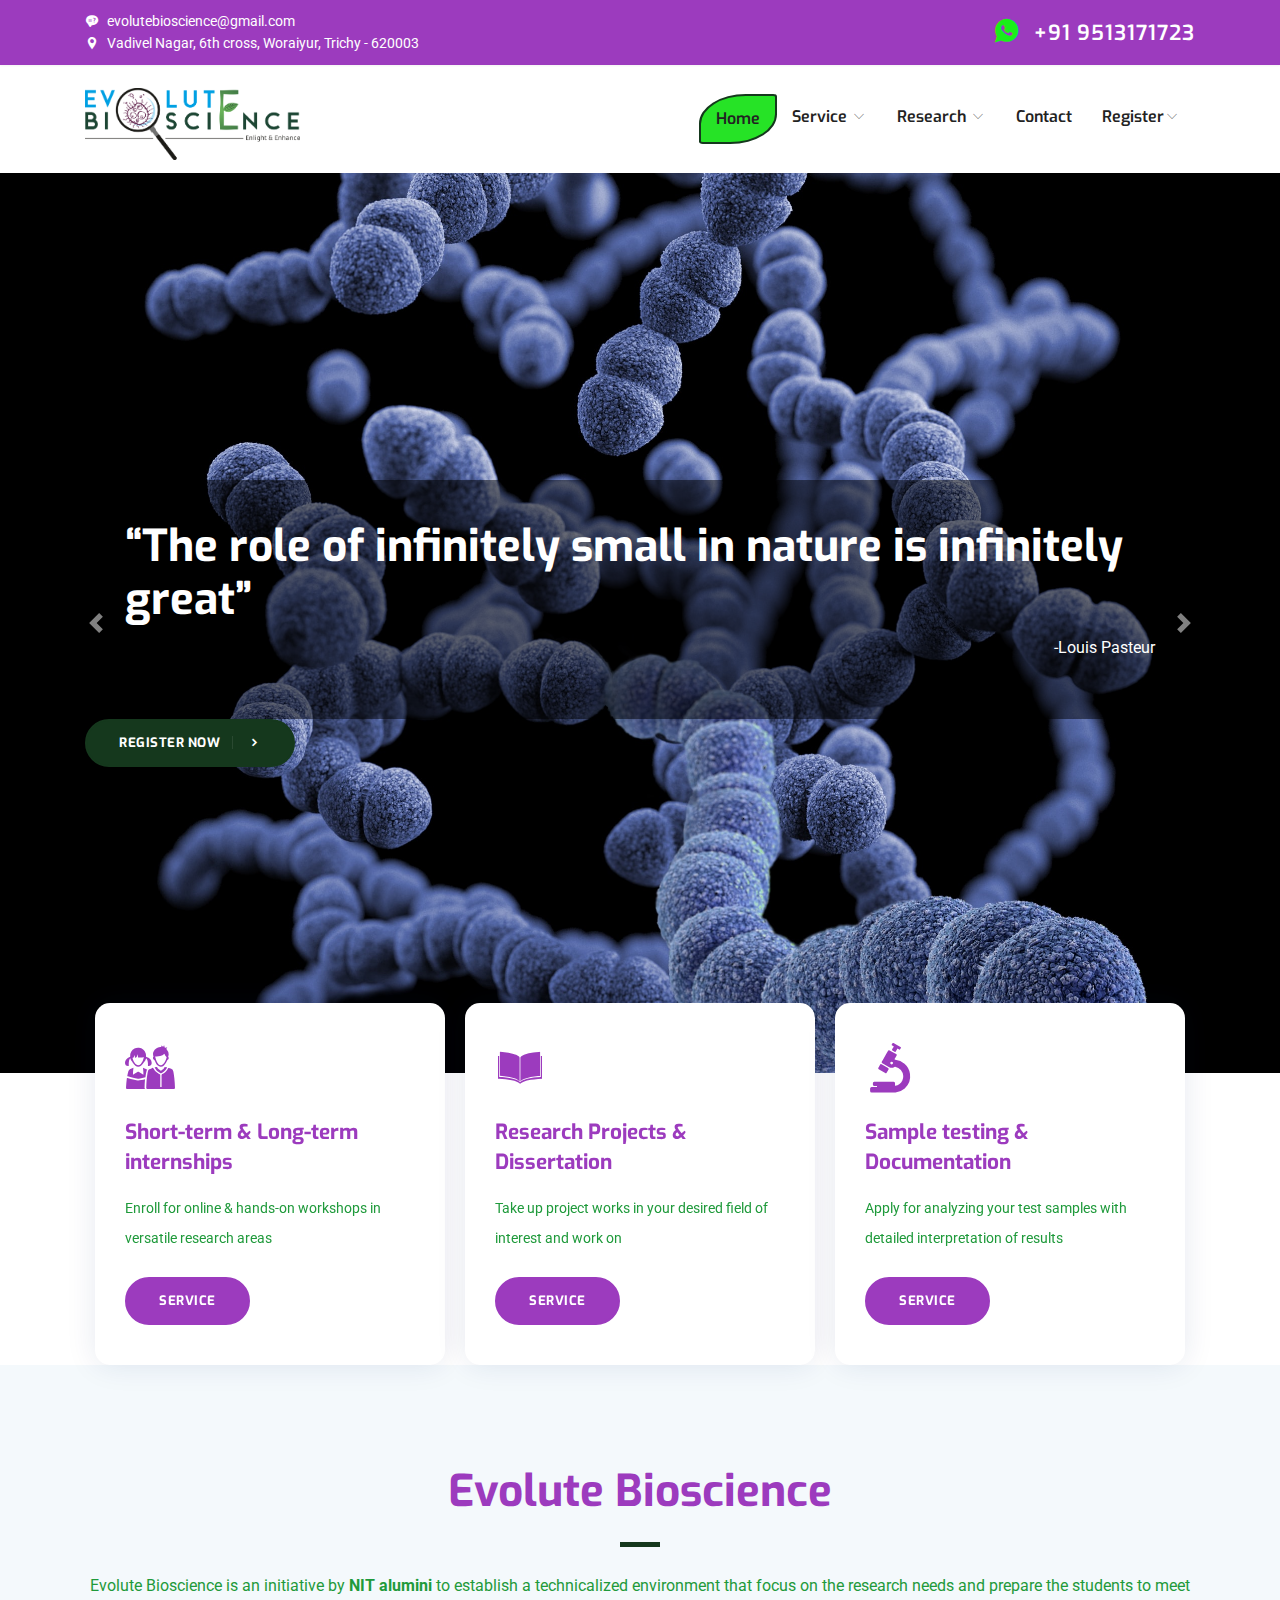
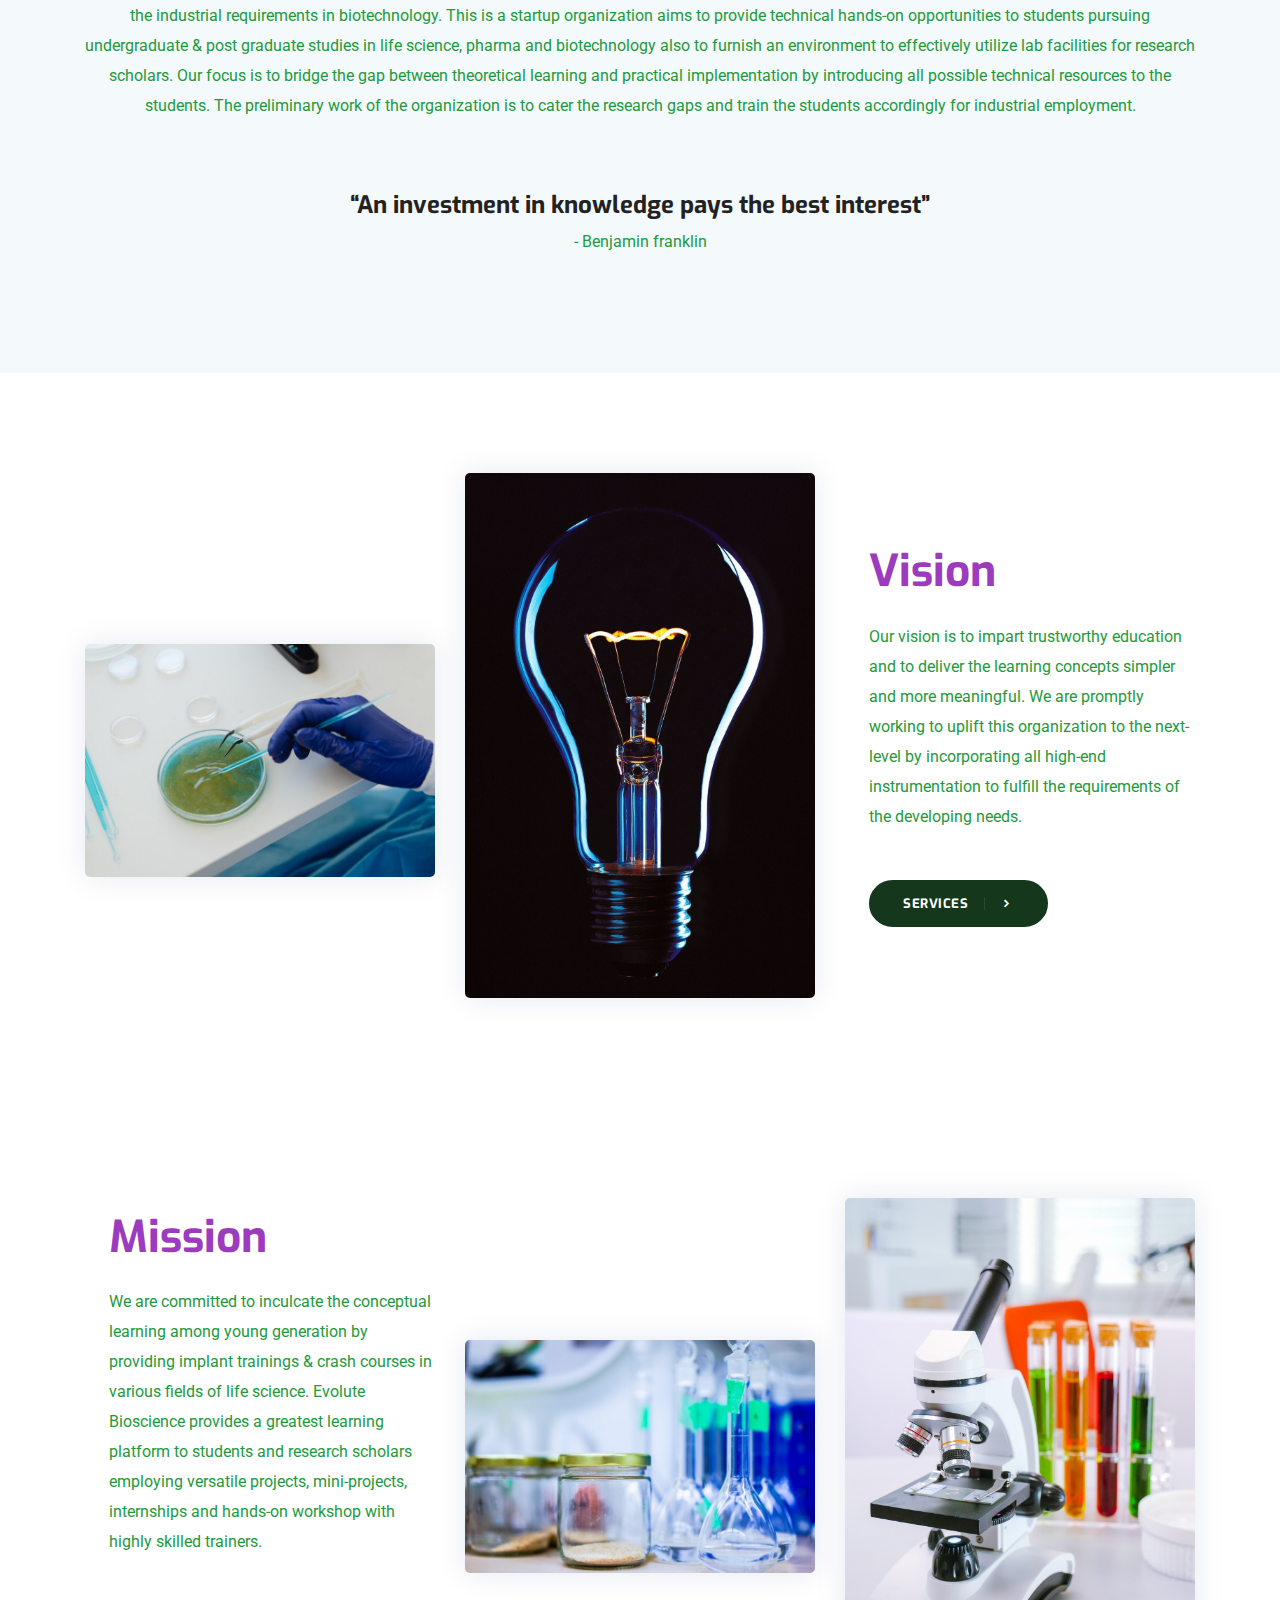
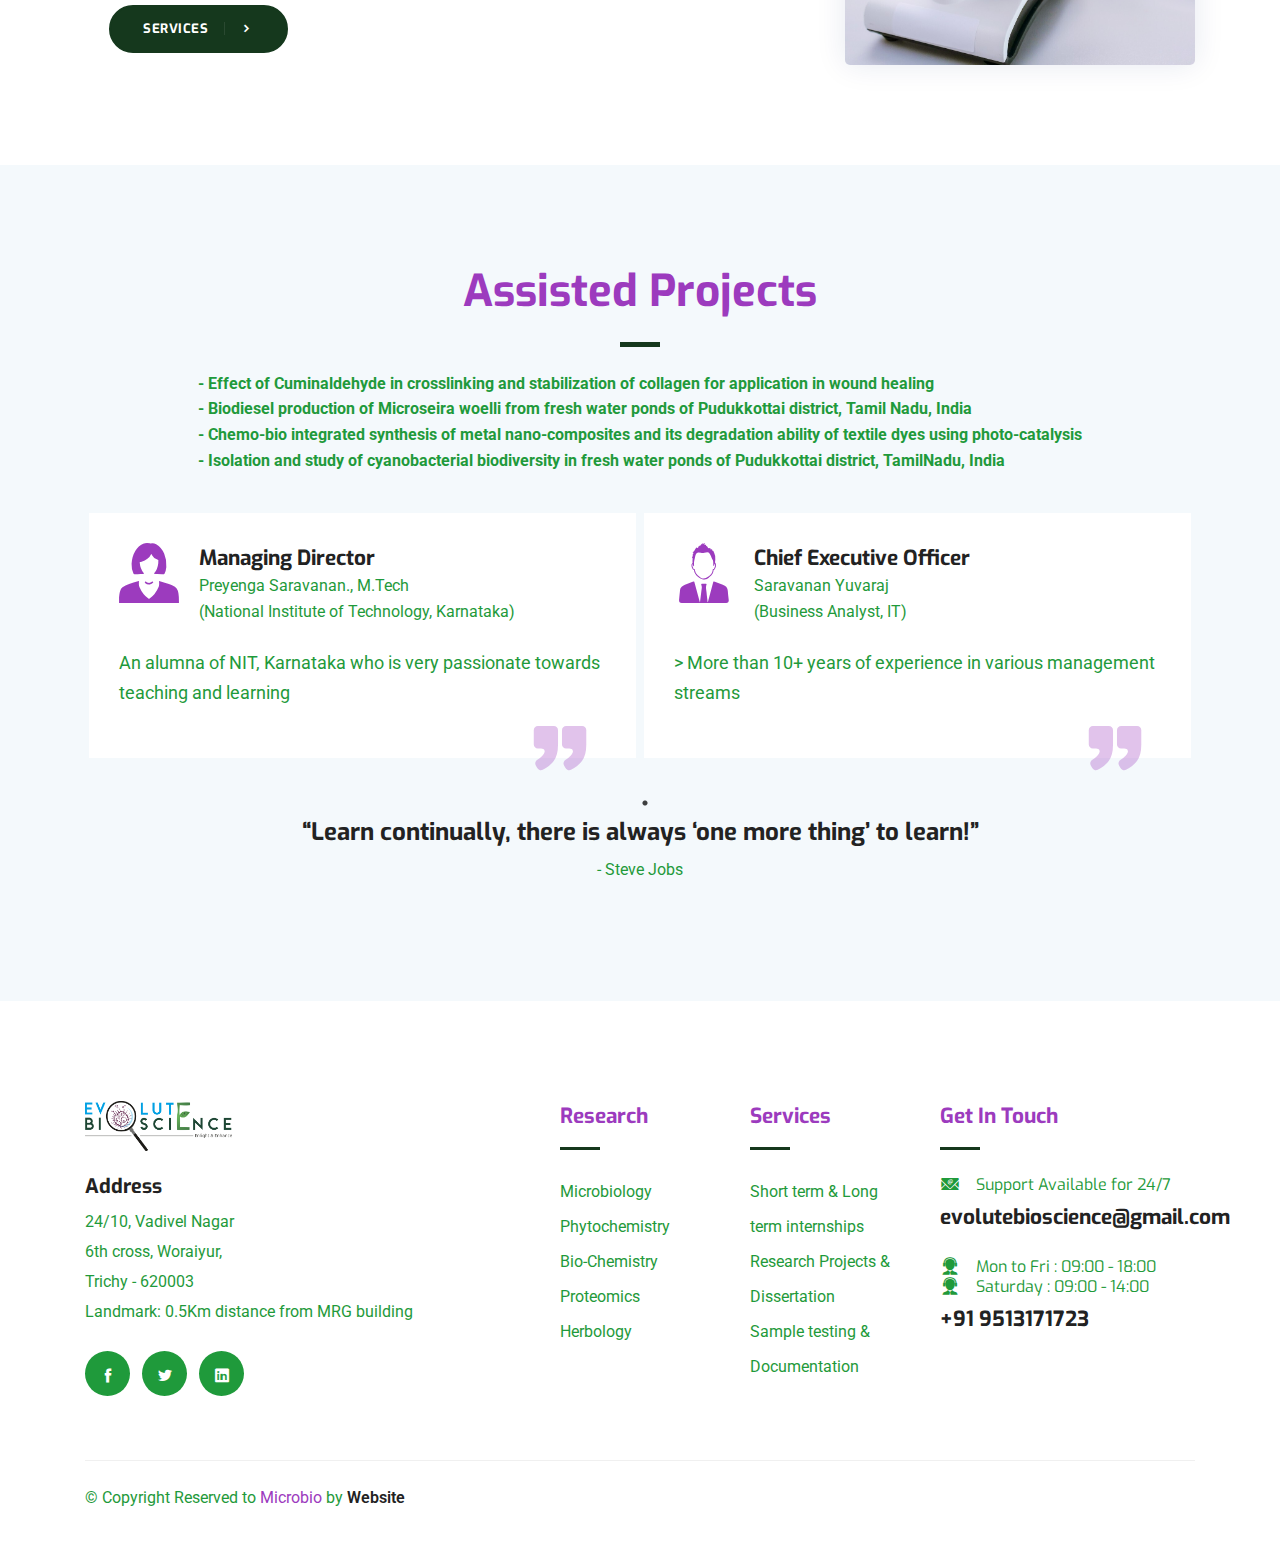
==== index.html @ cd35662d "regi" ====
<!DOCTYPE html>
<html lang="en">
<head>
  <meta http-equiv="Content-Type" content="text/html; charset=UTF-8">
  <meta name="description" content="Microbiology, Biotechnology, Evolute Bioscience, ">
  <meta name="viewport" content="width=device-width, initial-scale=1.0"> 
  <meta name="author" content="">

  <title>Evolute Bioscience</title>

  <!-- Favicon -->
  <link rel="shortcut icon" type="image/x-icon" href="/images/favicon.ico" />

  <!-- bootstrap.min css -->
  <link rel="stylesheet" href="plugins/bootstrap/css/bootstrap.min.css">
  <!-- Icon Font Css -->
  <link rel="stylesheet" href="plugins/icofont/icofont.min.css">
  <!-- Slick Slider  CSS -->
  <link rel="stylesheet" href="plugins/slick-carousel/slick/slick.css">
  <link rel="stylesheet" href="plugins/slick-carousel/slick/slick-theme.css">

  <!-- Main Stylesheet -->
  <link rel="stylesheet" href="css/style.css">

</head>

<body id="top">

<header>
	<div class="header-top-bar">
		<div class="container">
			<div class="row align-items-center">
				<div class="col-lg-6">
					<ul class="top-bar-info list-inline-item pl-0 mb-0">
						<li class="list-inline-item"><a href="mailto:evolutebioscience@gmail.com"><i class="icofont-support-faq mr-2"></i>evolutebioscience@gmail.com</a></li>
						<li class="list-inline-item"><i class="icofont-location-pin mr-2"></i>Vadivel Nagar, 6th cross, Woraiyur, Trichy - 620003</li>
					</ul>
				</div>
				<div class="col-lg-6">
					<div class="text-lg-right top-right-bar mt-2 mt-lg-0">
						<a href="tel:+91 9513171723" >
							<span><i class="icofont-whatsapp whatsico"></i></span>
							<span class="h4">+91 9513171723</span>
						</a>
					</div>
				</div>
			</div>
		</div>
	</div>
	<nav class="navbar navbar-expand-lg navigation" id="navbar">
		<div class="container">
		 	 <a class="navbar-brand" href="index.html">
			  	<img src="images/logo.png" alt="Logo" class="img-fluid stlog">
			  </a>

		  	<button class="navbar-toggler collapsed" type="button" data-toggle="collapse" data-target="#navbarmain" aria-controls="navbarmain" aria-expanded="false" aria-label="Toggle navigation">
			<span class="icofont-navigation-menu"></span>
		  </button>
	  
		  <div class="collapse navbar-collapse" id="navbarmain">
			<ul class="navbar-nav ml-auto">
			  <li class="nav-item">
				<a class="nav-link active" href="index.html">Home</a>
			  </li>
					  <li class="nav-item dropdown">
					<a class="nav-link dropdown-toggle" href="service.html" id="dropdown02" data-toggle="dropdown" aria-haspopup="true" aria-expanded="false">Service <i class="icofont-thin-down"></i></a>
					<ul class="dropdown-menu" aria-labelledby="dropdown02">
						<li><a class="dropdown-item" href="https://evolutebioscience.netlify.app/service.html#service1">Short-term & Long-term internships</a></li>
						<li><a class="dropdown-item" href="https://evolutebioscience.netlify.app/service.html#service2">Final year Projects & Mini projects</a></li>
						<li><a class="dropdown-item" href="https://evolutebioscience.netlify.app/service.html#service3">Sample Testing Services</a></li>

					</ul>
			  	</li>
				  <li class="nav-item dropdown">
					<a class="nav-link dropdown-toggle" href="research.html" id="dropdown02" data-toggle="dropdown" aria-haspopup="true" aria-expanded="false">Research <i class="icofont-thin-down"></i></a>
					<div class="dropdown-menu" aria-labelledby="dropdown02">
						<div class="row">
						<div class="dropdown-col">
							<a class="dropdown-item" href="research.html">Microbiology</a>
							<a class="dropdown-item" href="research.html">Food biotechnology</a>
							<a class="dropdown-item" href="research.html">Phytochemistry</a>
							<a class="dropdown-item" href="research.html">Phycology</a>
							<a class="dropdown-item" href="research.html">Proteomics</a>
							<a class="dropdown-item" href="research.html">Bioprocess</a>
							<a class="dropdown-item" href="research.html">Environmental Biotechnology</a>
							<a class="dropdown-item" href="research.html">Nanobiotechnology</a>
							
						</div>
						<div class="dropdown-col">
							<a class="dropdown-item" href="research.html">Herbology</a>
							<a class="dropdown-item" href="research.html">Biopharma technology</a>
							<a class="dropdown-item" href="research.html">Bioinformatics</a>
							<a class="dropdown-item" href="research.html">Immunology</a>
							<a class="dropdown-item" href="research.html">Molecular biology</a>
							<a class="dropdown-item" href="research.html">Biochemistry</a>
							<a class="dropdown-item" href="research.html">Plant biotechnology</a>
							<a class="dropdown-item" href="research.html">Phytochemistry</a>
						</div>
						</div>
					</div>
			  	</li>

<!-- 			  <li class="nav-item"><a class="nav-link" href="research.html">Research</a></li> -->
			  <li class="nav-item"><a class="nav-link" href="contact.html">Contact</a></li>
			  <li class="nav-item dropdown">
				<a class="nav-link dropdown-toggle" href="register.html" id="dropdown02" data-toggle="dropdown" aria-haspopup="true" aria-expanded="false">Register<i class="icofont-thin-down"></i></a>
				<ul class="dropdown-menu" aria-labelledby="dropdown02">
					<li><a class="dropdown-item" href="register.html">Project & Intern Registration</a></li>
					<li><a class="dropdown-item" href="register.html">Sample Analysis Form</a></li>
					

				</ul>
			  </li>
			   


			    <!-- <li class="nav-item dropdown">
					<a class="nav-link dropdown-toggle" href="service.html" id="dropdown02" data-toggle="dropdown" aria-haspopup="true" aria-expanded="false">Service <i class="icofont-thin-down"></i></a>
					<ul class="dropdown-menu" aria-labelledby="dropdown02">
						<li><a class="dropdown-item" href="department.html">Service 1</a></li>
						<li><a class="dropdown-item" href="department-single.html">Service 2</a></li>
					</ul>
			  	</li> -->
			 
			</ul>
		  </div>
		</div>
	</nav>
</header>
	



<!-- Slider Start -->
<section>
	<div id="carousel" class="carousel slide hero-slides" data-ride="carousel">
		<ol class="carousel-indicators">
		  <li class="active" data-target="#carousel" data-slide-to="0"></li>
		  <li data-target="#carousel" data-slide-to="1"></li>
		  <li data-target="#carousel" data-slide-to="2"></li>
		  <li data-target="#carousel" data-slide-to="3"></li>
		  <li data-target="#carousel" data-slide-to="4"></li>
		  <li data-target="#carousel" data-slide-to="5"></li>
			
		</ol>
		<div class="carousel-inner" role="listbox">
		  <div class="carousel-item active img1">
			<div class="container h-100 d-none d-md-block">
			  <div class="row align-items-center h-100">
				<div class="col-12 col-md-9 col-lg-7 col-xl-6 non-flex">
				  <div class="caption animated fadeIn">
					<h2 class="animated fadeInLeft white">“The role of infinitely small in nature is infinitely great”


						</h2>
					<p class="animated fadeInRight white text-right">-Louis Pasteur</p>
					<!-- <a class="animated fadeInUp btn delicious-btn" href="#">Register Now</a> -->
				  </div>
				  <div class="btn-container ">
					<a href="register.html" target="_blank" class="btn btn-main-2 btn-icon btn-round-full">Register Now <i class="icofont-simple-right ml-2  "></i></a>
				</div>
				</div>
			  </div>
			</div>
		  </div>
		  <div class="carousel-item img2">
			<div class="container h-100 d-none d-md-block">
			  <div class="row align-items-center h-100">
				<div class="col-12 col-md-9 col-lg-7 col-xl-6 non-flex">
				  <div class="caption animated fadeIn">
					<h2 class="animated fadeInLeft white">“One sometimes finds what one is not looking for”</h2>
					<p class="animated fadeInRight white text-right">- Alexander flemming</p>
					
				  </div>
					<div class="btn-container ">
					<a href="register.html" target="_blank" class="btn btn-main-2 btn-icon btn-round-full">Register Now <i class="icofont-simple-right ml-2  "></i></a>
				</div>
				</div>
			  </div>
			</div>
		  </div>
		  <div class="carousel-item img3">
			<div class="container h-100 d-none d-md-block">
			  <div class="row align-items-center h-100">
				<div class="col-12 col-md-9 col-lg-7 col-xl-6 non-flex">
				  <div class="caption animated fadeIn">
					<h2 class="animated fadeInLeft white"> “Only the fittest will survive”</h2>
					<p class="animated fadeInRight white text-right">- Charles Darwin</p>
				  </div>
					<div class="btn-container ">
					<a href="register.html" target="_blank" class="btn btn-main-2 btn-icon btn-round-full">Register Now <i class="icofont-simple-right ml-2  "></i></a>
				</div>
					
				</div>
			  </div>
			</div>
		  </div>
		  <div class="carousel-item img4">
			<div class="container h-100 d-none d-md-block">
			  <div class="row align-items-center h-100">
				<div class="col-12 col-md-9 col-lg-7 col-xl-6 non-flex">
				  <div class="caption animated fadeIn">
					<h2 class="animated fadeInLeft white">“The dream of every cell is to become two cells”</h2>
					<p class="animated fadeInRight white text-right">- Francois Jacob</p>
					
				  </div>
					<div class="btn-container ">
					<a href="register.html" target="_blank" class="btn btn-main-2 btn-icon btn-round-full">Register Now <i class="icofont-simple-right ml-2  "></i></a>
				</div>
				</div>
			  </div>
			</div>
		  </div>
		  <div class="carousel-item img5">
			<div class="container h-100 d-none d-md-block">
			  <div class="row align-items-center h-100">
				<div class="col-12 col-md-9 col-lg-7 col-xl-6 non-flex">
				  <div class="caption animated fadeIn">
					<h2 class="animated fadeInLeft white">“Molecular biology is the practice of biochemistry without license”</h2>
					<p class="animated fadeInRight white text-right">- Erwin Chargaff</p>
					
				  </div>
					<div class="btn-container ">
					<a href="register.html" target="_blank" class="btn btn-main-2 btn-icon btn-round-full">Register Now <i class="icofont-simple-right ml-2  "></i></a>
				</div>
				</div>
			  </div>
			</div>
		  </div>
		</div>
		<a class="carousel-control-prev" href="#carousel" role="button" data-slide="prev">
		  <span class="carousel-control-prev-icon" aria-hidden="true"></span>
		  <span class="sr-only">Previous</span>
		</a>
		<a class="carousel-control-next" href="#carousel" role="button" data-slide="next">
		  <span class="carousel-control-next-icon" aria-hidden="true"></span>
		  <span class="sr-only">Next</span>
		</a>
	  </div>
</section>


<section class="features">
	<div class="container">
		<div class="row">
			<div class="col-lg-12">
				<div class="feature-block d-lg-flex">
					<div class="feature-item mb-5 mb-lg-0">
						<div class="feature-icon mb-4">
							<i class="icofont-group-students"></i>
						</div>
						<span></span>
						<h4 class="mb-3">Short-term & Long-term internships</h4>
						<p class="mb-4">Enroll for online & hands-on workshops in versatile research areas</p>
						<a href="https://evolutebioscience.netlify.app/service.html#service1" class="btn btn-main btn-round-full">Service</a>
					</div>
				
					<div class="feature-item mb-5 mb-lg-0">
						<div class="feature-icon mb-4">
							<i class="icofont-book"></i>
						</div>
						<span></span>
						<h4 class="mb-3">Research Projects & Dissertation</h4>
                        <p class="mb-4">Take up project works in your desired  field of interest and work on</p>
						<a href="https://evolutebioscience.netlify.app/service.html#service2" class="btn btn-main btn-round-full">Service</a>
						<!-- <ul class="w-hours list-unstyled">
		                    <li class="d-flex justify-content-between">Mon - Fri : <span>8:00 - 17:00</span></li>
		                     <li class="d-flex justify-content-between">Thu - Fri : <span>9:00 - 17:00</span></li> 
		                    <li class="d-flex justify-content-between">Sat - sun : <span>10:00 - 17:00</span></li>
		                </ul> -->
					</div>
				
					<div class="feature-item mb-5 mb-lg-0">
						<div class="feature-icon mb-4">
							<i class="icofont-microscope-alt"></i>
						</div>
						<span></span>
						<h4 class="mb-3">Sample testing & Documentation</h4>
						<p class="mb-4">Apply for analyzing your test samples with detailed interpretation of results</p>
						<a href="https://evolutebioscience.netlify.app/service.html#service3" class="btn btn-main btn-round-full">Service</a>
					</div>
				</div>
			</div>
		</div>
	</div>
</section>

<section class="section testimonial-2 gray-bg">
	<div class="container">
		<div class="row justify-content-center">
			<div class="col-lg-7 non-flex">
				<div class="section-title text-center">
					<h2>Evolute Bioscience </h2>
					<div class="divider mx-auto my-4"></div>
					<p>Evolute Bioscience is an initiative by <b>NIT alumini</b> to establish a technicalized environment that focus on the research needs and prepare the students to meet the industrial requirements in biotechnology. This is a startup organization aims to provide technical hands-on opportunities to students pursuing undergraduate & post graduate studies in life science, pharma and biotechnology also to furnish an environment to effectively utilize lab facilities for research scholars. Our focus is to bridge the gap between theoretical learning and practical implementation by introducing all possible technical resources to the students. The preliminary work of the organization is to cater the research gaps and train the students accordingly for industrial employment.</p>
				</div>
				<h3 class="text-center">“An investment in knowledge pays the best interest”</h3>
				<p class="text-center">- Benjamin franklin</p>
			</div>
		</div>
	</div>
</section>


<section class="section about">
	<div class="container">
		<div class="row align-items-center">
			<div class="col-lg-4 col-sm-6">
				<div class="about-img">
					<img src="images/V&M/vimg3.jpg" alt="" class="img-fluid">
					<img src="images/V&M/vimg5.jpg" alt="" class="img-fluid mt-4">
				</div>
			</div>
			<div class="col-lg-4 col-sm-6">
				<div class="about-img mt-4 mt-lg-0">
					<img src="images/V&M/vimg1.jpg" alt="" class="img-fluid">
				</div>
			</div>
			<div class="col-lg-4">
				<div class="about-content pl-4 mt-4 mt-lg-0">
					<h2 class="title-color">Vision</h2>
					<p class="mt-4 mb-5">Our vision is to impart trustworthy education and to deliver the learning concepts simpler and more meaningful.  We are promptly working to uplift this organization to the next-level by incorporating all high-end instrumentation to fulfill the requirements of the developing needs.</p>

					<a href="service.html" class="btn btn-main-2 btn-round-full btn-icon">Services<i class="icofont-simple-right ml-3"></i></a>
				</div>
			</div>
		</div>
	</div>
   
</section>
<section class="section about">
	<div class="container">
		<div class="row align-items-center">
            <div class="col-lg-4">
				<div class="about-content pl-4 mt-4 mt-lg-0">
					<h2 class="title-color">Mission</h2>
					<p class="mt-4 mb-5">We are committed to inculcate the conceptual learning among young generation by providing implant trainings & crash courses in various fields of life science. Evolute Bioscience provides a greatest learning platform to students and research scholars employing versatile projects, mini-projects, internships and  hands-on workshop with highly skilled trainers.</p>

					<a href="service.html" class="btn btn-main-2 btn-round-full btn-icon">Services<i class="icofont-simple-right ml-3"></i></a>
				</div>
			</div>
			<div class="col-lg-4 col-sm-6">
				<div class="about-img">
					<img src="images/V&M/mimg1.jpg" alt="" class="img-fluid">
					<img src="images/V&M/Mimg3.jpg" alt="" class="img-fluid mt-4">
				</div>
			</div>
			<div class="col-lg-4 col-sm-6">
				<div class="about-img mt-4 mt-lg-0">
					<img src="images/new7.jpg" alt="" class="img-fluid">
				</div>
			</div>
			
		</div>
	</div>
   
</section>

<section class="section testimonial-2 gray-bg">
	<div class="container mb-4">
		<div class="row justify-content-center">
			<div class="col-lg-10>
				<div class="section-title text-center">
					<h2 class="text-center">Assisted Projects</h2>
					<div class="divider mx-auto my-4"></div>
					<dl class="text-left">
						<dt>- Effect of Cuminaldehyde in crosslinking and  stabilization of collagen for application in wound healing</li>
						<dt>- Biodiesel production of Microseira woelli from fresh water ponds of Pudukkottai district, Tamil Nadu, India</li>
						<dt>- Chemo-bio integrated synthesis of metal nano-composites and its degradation ability of textile dyes using photo-catalysis</li>
						<dt>- Isolation and study of cyanobacterial biodiversity in fresh water ponds of Pudukkottai district, TamilNadu, India</li>
					</dl>
				</div>
			</div>
		</div>
	</div>

	<div class="container">
		<div class="row align-items-center">
			<div class="col-lg-12 testimonial-wrap-2">
				<div class="testimonial-block style-2  gray-bg">
					<i class="icofont-quote-right"></i>

					<div class="testimonial-thumb">
						<i class="cicon icofont-girl-alt"></i>
					</div>

					<div class="client-info ">
						<h4>Managing Director</h4>
						<span>Preyenga Saravanan., M.Tech <br>(National Institute of Technology, Karnataka)</span>
						<p class="mt-4">
							An alumna of NIT, Karnataka who is very passionate towards teaching and learning
						</p>
					</div>
				</div>

				<div class="testimonial-block style-2  gray-bg">
					<div class="testimonial-thumb">
						<i class="cicon icofont-business-man-alt-3"></i>
					</div>

					<div class="client-info">
						<h4>Chief Executive Officer</h4>
						<span>Saravanan Yuvaraj <br>(Business Analyst, IT)</span><br>
						<p class="mt-4">>
							More than 10+ years of experience in various management streams
						</p>
					</div>
					
					<i class="icofont-quote-right"></i>
				</div>
			</div>
		</div>
        <h3 class="text-center">“Learn continually, there is always ‘one more thing’ to learn!”</h3>
			       <p class="text-center">- Steve Jobs</p>
	</div>
</section>


<!-- <section class="section appoinment">
	<div class="container">
		<div class="row align-items-center">
			<div class="col-lg-6 ">
				<div class="appoinment-content">
					<img src="images/about/img-3.jpg" alt="" class="img-fluid">
					<div class="emergency">
						<h2 class="text-lg"><i class="icofont-phone-circle text-lg"></i>+23 345 67980</h2>
					</div>
				</div>
			</div>
			<div class="col-lg-6 col-md-10 ">
				<div class="appoinment-wrap mt-5 mt-lg-0">
					<h2 class="mb-2 title-color">Book appoinment</h2>
					<p class="mb-4">Mollitia dicta commodi est recusandae iste, natus eum asperiores corrupti qui velit . Iste dolorum atque similique praesentium soluta.</p>
					     <form id="#" class="appoinment-form" method="post" action="#">
                    <div class="row">
                         <div class="col-lg-6">
                            <div class="form-group">
                                <select class="form-control" id="exampleFormControlSelect1">
                                  <option>Choose Department</option>
                                  <option>Software Design</option>
                                  <option>Development cycle</option>
                                  <option>Software Development</option>
                                  <option>Maintenance</option>
                                  <option>Process Query</option>
                                  <option>Cost and Duration</option>
                                  <option>Modal Delivery</option>
                                </select>
                            </div>
                        </div>
                        <div class="col-lg-6">
                            <div class="form-group">
                                <select class="form-control" id="exampleFormControlSelect2">
                                  <option>Select Doctors</option>
                                  <option>Software Design</option>
                                  <option>Development cycle</option>
                                  <option>Software Development</option>
                                  <option>Maintenance</option>
                                  <option>Process Query</option>
                                  <option>Cost and Duration</option>
                                  <option>Modal Delivery</option>
                                </select>
                            </div>
                        </div>

                         <div class="col-lg-6">
                            <div class="form-group">
                                <input name="date" id="date" type="text" class="form-control" placeholder="dd/mm/yyyy">
                            </div>
                        </div>

                        <div class="col-lg-6">
                            <div class="form-group">
                                <input name="time" id="time" type="text" class="form-control" placeholder="Time">
                            </div>
                        </div>
                         <div class="col-lg-6">
                            <div class="form-group">
                                <input name="name" id="name" type="text" class="form-control" placeholder="Full Name">
                            </div>
                        </div>

                        <div class="col-lg-6">
                            <div class="form-group">
                                <input name="phone" id="phone" type="Number" class="form-control" placeholder="Phone Number">
                            </div>
                        </div>
                    </div>
                    <div class="form-group-2 mb-4">
                        <textarea name="message" id="message" class="form-control" rows="6" placeholder="Your Message"></textarea>
                    </div>

                    <a class="btn btn-main btn-round-full" href="appoinment.html" >Register Now <i class="icofont-simple-right ml-2  "></i></a>
                </form>
            </div>
			</div>
		</div>
	</div>
</section> -->


<!-- footer Start -->
<footer class="footer section">
	<div class="container">
		<div class="row">
			<div class="col-lg-4 mr-auto col-sm-6">
				<div class="widget mb-5 mb-lg-0">
					<div class="logo mb-4">
						<img src="images/logo.png" alt="LOGO" class="img-fluid ftlog">
					</div>
					<h5>Address</h5>
					<p>24/10, Vadivel Nagar<br>
						6th cross, Woraiyur,<br>
						Trichy - 620003<br>
						Landmark: 0.5Km distance from MRG building
						</p>

					<ul class="list-inline footer-socials mt-4">
						<li class="list-inline-item"><a href="https://www.facebook.com/themefisher"><i class="icofont-facebook"></i></a></li>
						<li class="list-inline-item"><a href="https://twitter.com/themefisher"><i class="icofont-twitter"></i></a></li>
						<li class="list-inline-item"><a href="https://www.pinterest.com/themefisher/"><i class="icofont-linkedin"></i></a></li>
					</ul>
				</div>
			</div>

			<div class="col-lg-2 col-md-6 col-sm-6">
				<div class="widget mb-5 mb-lg-0">
					<h4 class="text-capitalize mb-3">Research</h4>
					<div class="divider mb-4"></div>

					<ul class="list-unstyled footer-menu lh-35">
						<li><a href="https://evolutebioscience.netlify.app/service.html">Microbiology </a></li>
						<li><a href="https://evolutebioscience.netlify.app/service.html">Phytochemistry</a></li>
						<li><a href="https://evolutebioscience.netlify.app/service.html">Bio-Chemistry</a></li>
						<li><a href="https://evolutebioscience.netlify.app/service.html">Proteomics</a></li>
                        			<li><a href="https://evolutebioscience.netlify.app/service.html">Herbology</a></li>
						<!-- <li><a href="#">Bioprocess technology</a></li> -->
                                               <!-- <li><a href="#">Environmental biotechnology </a></li>
						<li><a href="#">Nanobiotechnology</a></li>
					        <li><a href="#">Final year research project</a></li>
						<li><a href="#">Industrial training</a></li> -->

					</ul>
				</div>
			</div>

			<div class="col-lg-2 col-md-6 col-sm-6">
				<div class="widget mb-5 mb-lg-0">
					<h4 class="text-capitalize mb-3">Services</h4>
					<div class="divider mb-4"></div>

					<ul class="list-unstyled footer-menu lh-35">
						<li><a href="https://evolutebioscience.netlify.app/service.html#service1">Short term & Long term internships</a></li>
						<li><a href="https://evolutebioscience.netlify.app/service.html#service2">Research Projects & Dissertation</a></li>
						<li><a href="https://evolutebioscience.netlify.app/service.html#service3">Sample testing & Documentation</a></li>
					</ul>
				</div>
			</div>

			<div class="col-lg-3 col-md-6 col-sm-6">
				<div class="widget widget-contact mb-5 mb-lg-0">
					<h4 class="text-capitalize mb-3">Get in Touch</h4>
					<div class="divider mb-4"></div>

					<div class="footer-contact-block mb-4">
						<div class="icon d-flex align-items-center">
							<i class="icofont-email mr-3"></i>
							<span class="h6 mb-0">Support Available for 24/7</span>
						</div>
						<h4 class="mt-2"><a href="tel:+91 9500615813">evolutebioscience@gmail.com</a></h4>
					</div>

					<div class="footer-contact-block">
						<div class="icon d-flex align-items-center">
							<i class="icofont-support mr-3"></i>
							<span class="h6 mb-0">Mon to Fri : 09:00 - 18:00</span>
						</div>
						 <div class="icon d-flex align-items-center">
							<i class="icofont-support mr-3"></i>
							<span class="h6 mb-0">Saturday : 09:00 - 14:00</span>
						</div>
						<h4 class="mt-2"><a href="tel:+91 9513171723">+91 9513171723</a></h4>
					</div>
				</div>
			</div>
		</div>
		
		<div class="footer-btm py-4 mt-5">
			<div class="row align-items-center justify-content-between">
				<div class="col-lg-6">
					<div class="copyright">
						&copy; Copyright Reserved to <span class="text-color">Microbio</span> by <a href="#" target="_blank">Website</a>
					</div>
				</div>
				<!-- <div class="col-lg-6">
					<div class="subscribe-form text-lg-right mt-5 mt-lg-0">
						<form action="#" class="subscribe">
							<input type="text" class="form-control" placeholder="Your Email address">
							<a href="#" class="btn btn-main-2 btn-round-full">Subscribe</a>
						</form>
					</div>
				</div> -->
			</div>

			<div class="row">
				<div class="col-lg-4">
					<a class="backtop js-scroll-trigger" href="#top">
						<i class="icofont-long-arrow-up"></i>
					</a>
				</div>
			</div>
		</div>
	</div>
</footer>

   

    <!-- 
    Essential Scripts
    =====================================-->

    
    <!-- Main jQuery -->
    <script src="plugins/jquery/jquery.js"></script>
    <!-- Bootstrap 4.3.2 -->
    <script src="plugins/bootstrap/js/popper.js"></script>
    <script src="plugins/bootstrap/js/bootstrap.min.js"></script>
    <script src="plugins/counterup/jquery.easing.js"></script>
    <!-- Slick Slider -->
    <script src="plugins/slick-carousel/slick/slick.min.js"></script>
    <!-- Counterup -->
    <script src="plugins/counterup/jquery.waypoints.min.js"></script>
    
    <script src="plugins/shuffle/shuffle.min.js"></script>
    <script src="plugins/counterup/jquery.counterup.min.js"></script>
    <!-- Google Map -->
    <script src="plugins/google-map/map.js"></script>
    <script src="https://maps.googleapis.com/maps/api/js?key=AIzaSyAkeLMlsiwzp6b3Gnaxd86lvakimwGA6UA&callback=initMap"></script>    
    
    <script src="js/script.js"></script>
    <script src="js/contact.js"></script>

  </body>
  </html>
---- css/style.css ----
/*=== MEDIA QUERY ===
Theme bgColor - #9c3bbe,(#9c3bbe)
body second color (text) - #14bf3b (or) #1f9a3b
theme second bgColor - #15381d, (#15381d)
*/

@import url("https://fonts.googleapis.com/css?family=Exo:500,600,700|Roboto&display=swap");
html {
  overflow-x: hidden;
}

body {
  line-height: 1.6;
  font-family: "Roboto", sans-serif;
  -webkit-font-smoothing: antialiased;
  font-size: 16px;
  color: #1f9a3b;
  font-weight: 400;
}

h1, .h1, h2, .h2, h3, .h3, h4, .h4, h5, .h5, h6, .h6 {
  font-family: "Exo", sans-serif;
  font-weight: 700;
  color: #222;
}

h1, .h1 {
  font-size: 2.5rem;
}

h2, .h2 {
  font-size: 44px;
}

h3, .h3 {
  font-size: 1.5rem;
}

h4, .h4 {
  font-size: 1.3rem;
  line-height: 30px;
}

h5, .h5 {
  font-size: 1.25rem;
}

h6, .h6 {
  font-size: 1rem;
}

p {
  line-height: 30px;
}

.navbar-toggle .icon-bar {
  background: #9c3bbe;
}

input[type="email"], input[type="password"], input[type="text"], input[type="tel"] {
  box-shadow: none;
  height: 45px;
  outline: none;
  font-size: 14px;
}

input[type="email"]:focus, input[type="password"]:focus, input[type="text"]:focus, input[type="tel"]:focus {
  box-shadow: none;
  border: 1px solid #9c3bbe;
}

.form-control {
  box-shadow: none;
  border-radius: 0;
}

.form-control:focus {
  box-shadow: none;
  border: 1px solid #9c3bbe;
}

.py-7 {
  padding: 7rem 0px;
}

.btn {
  display: inline-block;
  font-size: 14px;
  font-size: 0.8125rem;
  font-weight: 700;
  letter-spacing: .5px;
  padding: .75rem 2rem;
  font-family: "Exo", sans-serif;
  text-transform: uppercase;
  border-radius: 5px;
  border: 2px solid transparent;
  transition: all .35s ease;
}

.btn.btn-icon i {
  border-left: 1px solid rgba(255, 255, 255, 0.09);
  padding-left: 15px;
}

.btn:focus {
  outline: 0px;
  box-shadow: none;
}

.btn-main {
  background: #9c3bbe;
  color: #fff;
  border-color: #9c3bbe;
}

.btn-main:hover {
  background: #15381d;
  border-color: #15381d;
  color: #fff;
}

.btn-main-2 {
  background: #15381d;
  color: #fff;
  border-color: #15381d;
}

.btn-main-2:hover {
  background: #9c3bbe;
  color: #fff;
  border-color: #9c3bbe;
}

.btn-solid-border {
  border: 2px solid #9c3bbe;
  background: transparent;
  color: #9c3bbe;
}

.btn-solid-border:hover {
  border: 2px solid #9c3bbe;
  color: #fff;
  background: #9c3bbe;
}

.btn-solid-border:hover.btn-icon i {
  border-left: 1px solid rgba(255, 255, 255, 0.09);
}

.btn-solid-border.btn-icon i {
  border-left: 1px solid rgba(0, 0, 0, 0.09);
}

.btn-transparent {
  background: transparent;
  color: #222;
  border-color: #1f9a3b;
}

.btn-transparent:hover {
  background: #1f9a3b;
  color: #fff;
}

.btn-white {
  background: #fff;
  border-color: #fff;
  color: #222;
}

.btn-white:hover {
  background: #9c3bbe;
  color: #fff;
  border-color: #9c3bbe;
}

.btn-solid-white {
  border-color: #fff;
  color: #fff;
}

.btn-solid-white:hover {
  background: #fff;
  color: #222;
}

.btn-round {
  border-radius: 4px;
}

.btn-round-full {
  border-radius: 50px;
}

.btn.active:focus, .btn:active:focus, .btn:focus {
  outline: 0;
}

.bg-gray {
  background: #eff0f3;
}

.bg-primary {
  background: #9c3bbe;
}

.bg-primary-dark {
  background: #152440;
}

.bg-primary-darker {
  background: #090f1a;
}

.bg-dark {
  background: #222;
}

.bg-gradient {
  background-image: linear-gradient(145deg, rgba(19, 177, 205, 0.95) 0%, rgba(152, 119, 234, 0.95) 100%);
  background-repeat: repeat-x;
}

.section {
  padding: 100px 0;
}

.section-sm {
  padding: 70px 0;
}

.section-bottom {
  padding-bottom: 100px;
}

.subtitle {
  color: #9c3bbe;
  font-size: 14px;
  letter-spacing: 1px;
}

.overlay:before {
  content: "";
  position: absolute;
  left: 0;
  top: 0;
  bottom: 0;
  right: 0;
  width: 100%;
  height: 100%;
  opacity: 0.9;
  background: #9c3bbe;
}

.overly-2 {
  position: relative;
}

.overly-2:before {
  content: "";
  position: absolute;
  left: 0;
  top: 0;
  bottom: 0;
  right: 0;
  width: 100%;
  height: 100%;
  background: rgba(0, 0, 0, 0.8);
}

.text-sm {
  font-size: 14px;
}

.text-md {
  font-size: 2.25rem;
}

.text-lg {
  font-size: 3.75rem;
}

.no-spacing {
  letter-spacing: 0px;
}

/* Links */
a {
  color: #222;
  text-decoration: none;
  transition: all .35s ease;
}

a:focus, a:hover {
  color: #15381d;
  text-decoration: none;
}

a:focus {
  outline: none;
}

.content-title {
  font-size: 40px;
  line-height: 50px;
}

.page-title {
  padding: 120px 0px 70px 0px;
  position: relative;
}

.page-title .block h1 {
  color: #fff;
}

.page-title .block p {
  color: #fff;
}

.page-title .breadcumb-nav {
  margin-top: 60px;
  padding-top: 30px;
  border-top: 1px solid rgba(255, 255, 255, 0.06);
}

.slick-slide:focus, .slick-slide a {
  outline: none;
}

@media (max-width: 480px) {
  h2, .h2 {
    font-size: 1.3rem;
    line-height: 36px;
  }
}

.title-color {
  color: #9c3bbe;
}

.secondary-bg {
  background: #9c3bbe;
}

.section-title {
  margin-bottom: 70px;
}

.section-title h2 {
  color: #9c3bbe;
}

.text-lg {
  font-size: 50px;
}

.gray-bg {
  background: #f4f9fc;
}

@media (max-width: 480px) {
  .text-lg {
    font-size: 28px;
  }
}

@media (max-width: 400px) {
  .text-lg {
    font-size: 28px;
  }
}

#navbarmain {
  padding: 20px 0px;
}

#navbarmain .nav-link {
  font-weight: 600;
  padding: 10px 15px;
  color: #222;
  font-family: "Exo", sans-serif;
  text-transform: capitalize;
  font-size: 16px;
  transition: all .25s ease;
}

.dropdown-toggle::after {
  display: none;
}

.navbar-brand {
  margin-top: 10px;
}

.dropdown .dropdown-menu {
  position: absolute;
  display: block;
  background: #fff;
  min-width: 240px;
  top: 130%;
  left: 0;
  right: 0px;
  opacity: 0;
  padding: 0px;
  visibility: hidden;
  transition: all 0.3s ease-out 0s;
  border: 0px;
  border-top: 5px solid #15381d;
  border-radius: 0px;
}

.dropdown:hover .dropdown-menu {
  opacity: 1;
  visibility: visible;
  top: 115%;
}

.dropdown .dropdown-item {
  padding: 13px 20px;
  border-bottom: 1px solid #eee;
  background: transparent;
  font-weight: 400;
  color: #555;
}

.dropdown .dropdown-item:hover {
  color: #15381d;
}

.header-top-bar {
  background: #9c3bbe;
  font-size: 14px;
  padding: 10px 0px;
  box-shadow: 0 1px 2px rgba(0, 0, 0, 0.05);
  color: #fff;
}

.top-bar-info li a {
  color: #fff;
  margin-right: 20px;
}

.top-right-bar a span {
  color: #fff;
  font-weight: 600;
  letter-spacing: 1px;
}

.top-right-bar a i {
  color: #fff;
  margin-right: 10px;
}

.bg-1 {
  background: url("../images/bg/22.jpg") no-repeat 50% 50%;
  background-size: cover;
  position: relative;
}

.banner {
  position: relative;
  overflow: hidden;
  background: #fff;
  background: url("../images/micro-bg.jpg") no-repeat;
  background-size: cover;
  min-height: 550px;
}

.banner .block {
  padding: 80px 0px 160px;
}

.banner .block h1 {
  font-size: 60px;
  line-height: 1.2;
  letter-spacing: -1.2px;
  text-transform: capitalize;   
  color: #9c3bbe;
}

.letter-spacing {
  letter-spacing: 2px;
}

.text-color {
  color: #9c3bbe;
}

.text-color-2 {
  color: #15381d;
}

.divider {
  width: 40px;
  height: 5px;
  background: #15381d;
}

@media (max-width: 480px) {
  .banner .block h1 {
    font-size: 38px;
    line-height: 50px;
  }
  .banner {
    min-height: 450px;
    background: #fff !important;
  }
}

@media (max-width: 400px) {
  .banner .block h1 {
    font-size: 28px;
    line-height: 40px;
  }
  .banner {
    min-height: 450px;
    background: #fff !important;
  }
}

@media (max-width: 768px) {
  .banner .block h1 {
    font-size: 56px;
    line-height: 70px;
  }
  .banner {
    background: #fff !important;
  }
}

@media (max-width: 992px) {
  .banner {
    background: #fff !important;
  }
}

.about-img img {
  border-radius: 5px;
  box-shadow: 0px 0px 30px 0px rgba(0, 42, 106, 0.1);
}

.award-img {
  height: 120px;
  margin-bottom: 10px;
  align-items: center;
  display: flex;
  justify-content: center;
  background: #eff0f3;
}

.appoinment-content {
  position: relative;
}

.appoinment-content img {
  width: 85%;
}

.appoinment-content .emergency {
  position: absolute;
  content: "";
  right: 10px;
  bottom: 20px;
  background: #9c3bbe;
  padding: 48px;
}

.appoinment-content .emergency h2 {
  color: #fff;
}

.appoinment-content .emergency i {
  margin-right: 10px;
  color: rgba(255, 255, 255, 0.7);
}

.appoinment-form {
  margin-top: 40px;
}

.appoinment-form .form-control {
  background: #f4f9fc;
  height: 55px;
  border-color: rgba(0, 0, 0, 0.05);
}

.appoinment-form textarea.form-control {
  height: auto;
}

.client-thumb {
  text-align: center;
}

.features {
  margin-top: -70px;
}

.feature-item {
  flex-basis: 33.33%;
  margin: 0px 10px;
  padding: 40px 30px;
  background-color: #fff;
  border-radius: 15px 15px 15px 15px;
  box-shadow: 0px 0px 30px 0px rgba(0, 42, 106, 0.1);
}

.feature-item .feature-icon i {
  font-size: 50px;
  color: #9c3bbe;
}

.feature-item h4 {
  color: #9c3bbe;
}

.feature-item p {
  font-size: 14px;
}

.feature-section.border-top {
  border-top: 1px solid rgba(0, 0, 0, 0.05) !important;
}

.w-hours li {
  padding: 6px 0px;
  border-bottom: 1px solid rgba(0, 0, 0, 0.05);
}

.counter-stat {
  text-align: center;
  padding: 55px 0px 40px 0px;
  position: relative;
}

.counter-stat i {
  display: block;
  color: rgba(255, 255, 255, 0.06);
  font-size: 70px;
  position: absolute;
  left: 0px;
  right: 0px;
  top: 0px;
  -webkit-transform: translateY(25px);
  transform: translateY(25px);
}

.counter-stat span {
  font-size: 70px;
  color: #fff;
}

.counter-stat p {
  margin-bottom: 0px;
  color: rgba(255, 255, 255, 0.7);
}

.mb--80 {
  margin-bottom: -80px;
}

.service {
  padding-top: 180px;
}

.service .service-item {
  background: #fff;
  padding: 30px;
  border-radius: 5px;
}

.service .icon {
  float: left;
  margin-bottom: 10px;
}

.service i {
  color: #15381d;
}

.service h4 {
  padding-left: 20px;
}

.service .content {
  clear: both;
}

.service-block {
  padding: 20px;
  margin-top: 40px;
  border: 1px solid rgba(0, 0, 0, 0.03);
  box-shadow: 0 0 38px rgba(21, 40, 82, 0.07);
}

.service-block img {
  width: 100%;
  margin-top: -60px;
  border: 5px solid #fff;
}

.department-service {
  margin-bottom: 40px;
}

.department-service li {
  margin-bottom: 10px;
}

.department-service li i {
  color: #15381d;
}

.doctors .btn-group .btn {
  border-radius: 0px;
  margin: 0px 2px;
  text-transform: capitalize;
  font-size: 16px;
  padding: .6rem 1.5rem;
  cursor: pointer;
}

.doctors .btn-group .btn.active {
  box-shadow: none !important;
  border-color: transparent;
  background: #15381d;
  color: #fff;
}

.doctors .btn-group .btn.focus {
  box-shadow: none !important;
  border-color: transparent;
}

.doctors .btn-group .btn:focus {
  box-shadow: none !important;
  border-color: transparent;
  background: #15381d;
  color: #fff;
}

.doctors .btn-group .btn:hover {
  box-shadow: none !important;
  border-color: transparent;
  background: #15381d;
  color: #fff;
}

.doctors .btn-group > .btn-group:not(:last-child) > .btn, .doctors .btn-group > .btn:not(:last-child):not(.dropdown-toggle), .doctors .btn-group > .btn:not(:first-child) {
  border-radius: 3px;
}

.doctor-inner-box {
  overflow: hidden;
}

.doctor-inner-box .doctor-profile {
  overflow: hidden;
  position: relative;
  box-shadow: 0px 8px 16px 0px rgba(200, 183, 255, 0.2);
}

.doctor-inner-box .doctor-profile .doctor-img {
  transition: all .35s ease;
}

.doctor-inner-box .doctor-profile .doctor-img:hover {
  -webkit-transform: scale(1.1);
  transform: scale(1.1);
}

.lh-35 {
  line-height: 35px;
}

.doctor-info li {
  margin-bottom: 10px;
  color: #222;
}

.doctor-info li i {
  margin-right: 20px;
  color: #15381d;
}

.read-more {
  color: #9c3bbe;
}

@media (max-width: 480px) {
  .doctors .btn-group {
    display: block;
  }
  .doctors .btn-group .btn {
    margin: 8px 3px;
  }
}

@media (max-width: 400px) {
  .doctors .btn-group {
    display: block;
  }
  .doctors .btn-group .btn {
    margin: 8px 3px;
  }
}

@media (max-width: 768px) {
  .doctors .btn-group {
    display: block;
  }
  .doctors .btn-group .btn {
    margin: 8px 3px;
  }
}

.cta {
  background: url("../images/bg/bg-4.jpg") no-repeat 50% 50%;
  background-size: cover;
  position: relative;
}

.cta:before {
  position: absolute;
  content: "";
  left: 0px;
  top: 0px;
  width: 100%;
  height: 100%;
  background: rgba(34, 58, 102, 0.95);
}

.mb-30 {
  margin-bottom: 30px;
}

.text-color-primary {
  color: #9c3bbe;
}

.cta-section {
  margin-bottom: -80px;
}

.cta-2 {
  background: url("../images/bg/cta-bg.png") no-repeat;
  background-position: center center;
}

.cta-page {
  background: url("../images/bg/banner.jpg") no-repeat;
  background-size: cover;
  position: relative;
}

.testimonial {
  position: relative;
}

.testimonial:before {
  width: 48%;
  height: 100%;
  top: 0;
  left: 0px;
  position: absolute;
  content: "";
  background: url("../images/bg/bg-2.jpg") no-repeat 50% 50%;
}

.testimonial .slick-dots {
  text-align: left;
}

.testimonial-block {
  position: relative;
  margin-bottom: 20px;
}

.testimonial-block p {
  background: #fff;
  font-size: 18px;
}

.testimonial-block .client-info {
  margin-bottom: 20px;
}

.testimonial-block .client-info h4 {
  margin-bottom: 0px;
}

.testimonial-block i {
  font-size: 60px;
  position: absolute;
  right: 46px;
  bottom: 89px;
  opacity: .08;
}

.testimonial-block .slick-dots {
  text-align: left;
}

.testimonial-wrap-2 .slick-dots {
  margin-left: -10px;
}

.testimonial-block.style-2 {
  background: #fff;
  padding: 30px;
  margin: 0px 4px;
  margin-bottom: 30px;
}

.testimonial-block.style-2 .testimonial-thumb {
  float: left;
}

.testimonial-block.style-2 .testimonial-thumb img {
  width: 80px;
  height: 80px;
  border-radius: 100%;
  margin-right: 20px;
  margin-bottom: 30px;
  border: 5px solid #eff0f3;
  margin-top: -5px;
}

.testimonial-block.style-2 .client-info p {
  clear: both;
  background: transparent;
}

.testimonial-block.style-2 i {
  bottom: -20px;
  color: #15381d;
  opacity: .3;
}

@media (max-width: 480px) {
  .testimonial-wrap {
    margin-left: 0px;
  }
  .testimonial::before {
    display: none;
  }
}

@media (max-width: 400px) {
  .testimonial-wrap {
    margin-left: 0px;
  }
  .testimonial::before {
    display: none;
  }
}

@media (max-width: 768px) {
  .testimonial-wrap {
    margin-left: 0px;
  }
  .testimonial::before {
    display: none;
  }
}

@media (max-width: 992px) {
  .testimonial-wrap {
    margin-left: 0px;
  }
  .testimonial::before {
    display: none;
  }
}

.contact-form-wrap .form-group {
  margin-bottom: 20px;
}

.contact-form-wrap .form-group .form-control {
  height: 60px;
  border: 1px solid #EEF2F6;
  box-shadow: none;
  width: 100%;
  background: #f4f9fc;
}

.contact-form-wrap .form-group-2 {
  margin-bottom: 13px;
}

.contact-form-wrap .form-group-2 textarea {
  height: auto;
  border: 1px solid #EEF2F6;
  box-shadow: none;
  background: #f4f9fc;
  width: 100%;
}

.social-icons li {
  margin: 0 6px;
}

.social-icons a {
  margin-right: 10px;
  font-size: 18px;
}

.google-map {
  position: relative;
}

.google-map #map {
  width: 100%;
  height: 500px;
}

.mt-90 {
  margin-top: 90px;
}

.contact-block {
  text-align: center;
  border: 5px solid #EEF2F6;
  padding: 50px 25px;
}

.contact-block i {
  font-size: 50px;
  margin-bottom: 15px;
  display: inline-block;
  color: #15381d;
}

.blog-item-content h2 {
  font-weight: 600;
  font-size: 38px;
}

/*=================================================================
  Single Blog Page
==================================================================*/
.nav-links .page-numbers {
  display: inline-block;
  width: 50px;
  height: 50px;
  border-radius: 100%;
  background: #eee;
  text-align: center;
  padding-top: 13px;
  font-weight: 600;
  margin-right: 10px;
}

.nav-links .page-numbers:hover {
  background: #9c3bbe;
  color: #fff;
}

.nav-links .page-numbers.current {
  background: #9c3bbe;
  color: #fff;
}

.comment-area .comment-thumb {
  margin-right: 20px;
  margin-bottom: 30px;
}

.comment-area h5 {
  font-size: 18px;
  font-weight: 500;
}

.comment-area span {
  font-size: 14px;
}

.posts-nav h6 {
  font-weight: 500;
}

.quote {
  font-size: 22px;
  color: #9c3bbe;
  padding: 40px;
  font-style: italic;
  border-left: 5px solid #15381d;
  margin: 25px 0px;
}

.tag-option a {
  border: 1px solid #eff0f3;
  padding: 6px 12px;
  color: #1f9a3b;
  font-size: 14px;
}

.comment-form .form-control {
  background: #f7f8fb;
  border-radius: 5px;
  border-color: #f7f8fb;
  height: 50px;
}

.comment-form textarea.form-control {
  height: auto;
}

.post.post-single {
  border: none;
}

.post.post-single .post-thumb {
  margin-top: 30px;
}

.post-sub-heading {
  border-bottom: 1px solid #dedede;
  padding-bottom: 20px;
  letter-spacing: 2px;
  text-transform: uppercase;
  font-size: 16px;
  margin-bottom: 20px;
}

.post-social-share {
  margin-bottom: 50px;
}

.post-comments {
  margin: 30px 0;
}

.post-comments .media {
  margin-top: 20px;
}

.post-comments .media > .pull-left {
  padding-right: 20px;
}

.post-comments .comment-author {
  margin-top: 0;
  margin-bottom: 0px;
  font-weight: 500;
}

.post-comments .comment-author a {
  color: #9c3bbe;
  font-size: 14px;
  text-transform: uppercase;
}

.post-comments time {
  margin: 0 0 5px;
  display: inline-block;
  color: #808080;
  font-size: 12px;
}

.post-comments .comment-button {
  color: #9c3bbe;
  display: inline-block;
  margin-left: 5px;
  font-size: 12px;
}

.post-comments .comment-button i {
  margin-right: 5px;
  display: inline-block;
}

.post-comments .comment-button:hover {
  color: #9c3bbe;
}

.post-excerpt {
  margin-bottom: 60px;
}

.post-excerpt h3 a {
  color: #000;
}

.post-excerpt p {
  margin: 0 0 30px;
}

.post-excerpt blockquote.quote-post {
  margin: 20px 0;
}

.post-excerpt blockquote.quote-post p {
  line-height: 30px;
  font-size: 20px;
  color: #9c3bbe;
}

.comments-section {
  margin-top: 35px;
}

.author-about {
  margin-top: 40px;
}

.post-author {
  margin-right: 20px;
}

.post-author > img {
  border: 1px solid #dedede;
  max-width: 120px;
  padding: 5px;
  width: 100%;
}

.comment-list ul {
  margin-top: 20px;
}

.comment-list ul li {
  margin-bottom: 20px;
}

.comment-wrap {
  border: 1px solid #dedede;
  border-radius: 1px;
  margin-left: 20px;
  padding: 10px;
  position: relative;
}

.comment-wrap .author-avatar {
  margin-right: 10px;
}

.comment-wrap .media .media-heading {
  font-size: 14px;
  margin-bottom: 8px;
}

.comment-wrap .media .media-heading a {
  color: #9c3bbe;
  font-size: 13px;
}

.comment-wrap .media .comment-meta {
  font-size: 12px;
  color: #888;
}

.comment-wrap .media p {
  margin-top: 15px;
}

.comment-reply-form {
  margin-top: 80px;
}

.comment-reply-form input, .comment-reply-form textarea {
  height: 35px;
  border-radius: 0;
  box-shadow: none;
}

.comment-reply-form input:focus, .comment-reply-form textarea:focus {
  box-shadow: none;
  border: 1px solid #9c3bbe;
}

.comment-reply-form textarea, .comment-reply-form .btn-main {
  height: auto;
}

.sidebar-widget {
  margin-bottom: 30px;
  padding-bottom: 35px;
}

.sidebar-widget h5 {
  margin-bottom: 30px;
  position: relative;
  padding-bottom: 15px;
}

.sidebar-widget h5:before {
  position: absolute;
  content: "";
  left: 0px;
  bottom: 0px;
  width: 35px;
  height: 3px;
  background: #15381d;
}

.sidebar-widget.latest-post .media img {
  border-radius: 7px;
}

.sidebar-widget.latest-post .media h6 {
  font-weight: 500;
  line-height: 1.4;
}

.sidebar-widget.latest-post .media p {
  font-size: 12px;
}

.sidebar-widget.category ul li {
  margin-bottom: 10px;
}

.sidebar-widget.category ul li a {
  color: #222;
  transition: all 0.3s ease;
}

.sidebar-widget.category ul li a:hover {
  color: #9c3bbe;
  padding-left: 5px;
}

.sidebar-widget.category ul li span {
  margin-left: 10px;
}

.sidebar-widget.tags a {
  font-size: 12px;
  text-transform: uppercase;
  letter-spacing: .075em;
  line-height: 41px;
  height: 41px;
  font-weight: 500;
  border-radius: 20px;
  color: #666;
  display: inline-block;
  background-color: #eff0f3;
  margin: 0 7px 10px 0;
  padding: 0 25px;
  transition: all .2s ease;
}

.sidebar-widget.tags a:hover {
  color: #fff;
  background: #9c3bbe;
}

.sidebar-widget.schedule-widget {
  background: #f4f9fc;
  padding: 25px;
}

.sidebar-widget.schedule-widget ul li {
  padding: 10px 0px;
  border-bottom: 1px solid #eee;
}

.search-form {
  position: relative;
}

.search-form i {
  position: absolute;
  right: 15px;
  top: 35%;
}

.footer {
  padding-bottom: 10px;
}

.footer .copyright a {
  font-weight: 600;
}

.lh-35 {
  line-height: 35px;
}

.logo {
  font-weight: 600;
  letter-spacing: 1px;
}

.logo h3 {
  color: #9c3bbe;
}

.logo span {
  color: #9c3bbe;
}

.widget .divider {
  height: 3px;
}

.widget h4 {
  color: #9c3bbe;
}

.widget .footer-menu a {
  color: #1f9a3b;
}

.widget .footer-menu a:hover {
  color: #15381d;
}

.footer-contact-block span {
  font-weight: 400;
  color: #1f9a3b;
}

.footer-contact-block i {
  font-size: 20px;
}

.footer-btm {
  border-top: 1px solid rgba(0, 0, 0, 0.06);
}

.footer-socials li a {
  width: 45px;
  height: 45px;
  background: #1f9a3b;
  color: #fff;
  display: inline-block;
  text-align: center;
  border-radius: 100%;
  padding-top: 12px;
}

.widget-contact h6 {
  font-weight: 500;
  margin-bottom: 18px;
}

.widget-contact h6 i {
  color: #15381d;
}

.subscribe {
  position: relative;
}

.subscribe .form-control {
  border-radius: 50px;
  height: 60px;
  padding-left: 25px;
  border-color: #eee;
}

.subscribe .btn {
  position: absolute;
  right: 6px;
  top: 6px;
}

.backtop {
  position: fixed;
  background: #15381d;
  z-index: 9999;
  display: inline-block;
  right: 55px;
  width: 60px;
  height: 60px;
  bottom: 50px;
  text-align: center;
  display: flex;
  justify-content: center;
  align-items: center;
  opacity: 0;
  border-radius: 50px;
}

.backtop i {
  color: #fff;
  font-size: 20px;
}

.reveal {
  transition: all .3s;
  cursor: pointer;
  opacity: 1;
}

/*# sourceMappingURL=maps/style.css.map */

/* Customized Styles */
.non-flex{
    flex: 0 0 100%;
    max-width: 100%;
}
@media (min-width: 992px){
    .non-flex{
        flex: 0 0 100%;
        max-width: 100%;
    }
}

  .bdr-left{
      border-left: 50px solid #9c3bbe;
  }
  .con-item{
    background: #fff;
    padding: 30px;
    border-radius: 5px;
  }
  h2{
      color: #9c3bbe;
  }

  /* Slider css */
  #carousel .carousel-item.img1 {
    background-image: url("images/slider/img1.jpg");
  }
#carousel .carousel-item.img5 {
    background-image: url("images/slider/img6.jpg");
  }
  
  #carousel .carousel-item.img2 {
    background-image: url("images/slider/img2.jpg");
  }
  
  #carousel .carousel-item.img3 {
    background-image: url("images/slider/img3.jpg");
  }
  #carousel .carousel-item.img4 {
    background-image: url("images/slider/img4.jpg");
  }
  #carousel .carousel-item.img5 {
    background-image: url("images/slider/img5.jpg");
  }
  #carousel .carousel-item {
    height: 100vh;
    width: 100%;
    min-height: 350px;
    background: no-repeat center center scroll;
    background-size: cover;
  }
  
  #carousel .carousel-inner .carousel-item {
    transition: -webkit-transform 2s ease;
    transition: transform 2s ease;
    transition: transform 2s ease, -webkit-transform 2s ease;
  }
  
  #carousel .carousel-item .caption {
    background-color: rgba(0, 0, 0, 0.5);
    padding: 40px;
    color: white;
    animation-duration: 1s;
    animation-delay: 2s;
  }
  
  #carousel .caption h2 {
    animation-duration: 1s;
    animation-delay: 2s;
  }
  
  #carousel .caption p {
    animation-duration: 1s;
    animation-delay: 2.2s;
  }
  
  #carousel .caption a {
    animation-duration: 1s;
    animation-delay: 2.4s;
  }
  
  /* Button */
  .delicious-btn {
    display: inline-block;
    min-width: 160px;
    height: 60px;
    color: #ffffff;
    border: none;
    border-left: 3px solid #1c8314;
    border-radius: 0;
    padding: 0 30px;
    font-size: 16px;
    line-height: 58px;
    font-weight: 600;
    -webkit-transition-duration: 500ms;
    transition-duration: 500ms;
    text-transform: capitalize;
    background-color: #40ba37;
  }
  
  .delicious-btn.active, .delicious-btn:hover, .delicious-btn:focus {
    font-size: 16px;
    font-weight: 600;
    color: #ffffff;
    background-color: #1c8314;
    border-color: #40ba37;
  }
  .img-vw{
    width: 100% !important;
    height: 17vw !important;
    object-fit: cover;
  }
  @media only screen and (max-width: 576px) {
    .img-vw{
        width: 100% !important;
        height: 50vw !important;
        object-fit: cover;
      }
  }

.dropdown .dropdown-menu{
    min-width: 300px !important;
  }
/* Service section */
.bdr-rds{
    border-radius: 19px !important;
  }
  .pm-0{
    padding-bottom: 0 !important;
}
.white{
  color: white !important;
}
.stlog{
  width: 36% !important;}
.ftlog{
  width: 42% !important;}
  #navbarmain ul li a.active{
    border: 2px solid #15381d;
   
    background: #26e326;
  }
  @media only screen and (min-width: 992px) {
  #navbarmain ul li a.active{
    border: 2px solid #15381d ;
    border-radius: 60% 5% 60% 5%;
  }
  #navbarmain ul li a.active:hover{
    background-color: #15381d;
    color: white !important;
  }
}
.testimonial-block.style-2 .testimonial-thumb .cicon {
    width: 80px;
    height: 80px;
    border-radius: 100%;
    margin-right: 20px;
    margin-bottom: 30px;
    /* border: 5px solid #eff0f3; */
    margin-top: -5px;
  }
  .testimonial-block.style-2 .cicon {
    bottom: -20px;
    color: #9c3bbe;
    opacity: unset;
}
.testimonial-block.style-2 i {
  
  color: #9c3bbe !important;
}
.testimonial-block .cicon {
  font-size: 60px;
  position: static; 
   right: 46px;
  bottom: 89px;
  opacity: .08;
}
img{ max-width:100%;}

/* Time duration */
.card-counter{
  box-shadow: 2px 2px 10px #DADADA;
  margin: 5px;
  padding: 20px 10px;
  background-color: #fff;
  height: 100px;
  border-radius: 5px;
  transition: .3s linear all;
}

.card-counter:hover{
  box-shadow: 4px 4px 20px #DADADA;
  transition: .3s linear all;
}
.card-counter.success{
  background-color: #66bb6a;
  color: #FFF;
}  
 

.card-counter i{
  font-size: 5em;
  opacity: 0.2;
}

.card-counter .count-numbers{
  position: absolute;
  right: 35px;
  top: 20px;
  font-size: 32px;
  display: block;
}

.card-counter .count-name{
  position: absolute;
  right: 35px;
  top: 65px;
  font-style: italic;
  text-transform: capitalize;
  opacity: 0.5;
  display: block;
  font-size: 18px;
}
/* contact page cards */
.image {
  opacity: 1;
  display: block;
  width: 100%;
  height: auto;
  transition: .5s ease;
  backface-visibility: hidden;
}
.content{
  position: relative;
}
.middle {
  transition: .5s ease;
  opacity: 0;
  position: absolute;
  top: 50%;
  left: 50%;
  transform: translate(-50%, -50%);
  -ms-transform: translate(-50%, -50%);
  text-align: center;
}

.content:hover .image {
  opacity: 0.3;
}

.content:hover .middle {
  opacity: 1;
}

.text {
  
  color: white;
  font-size: 16px;
  padding: 3%;
}
.whatsico{
  font-size: 27px;
    color: #19ef19 !important;
}
/* Columns */
div.dropdown-menu{
  width: 30em;
}
div.dropdown-menu>div.dropdown-col{
  display:inline-block;
  width: 32%;
}


.dropdown .dropdown-menu {
  margin-left: auto !important;
}
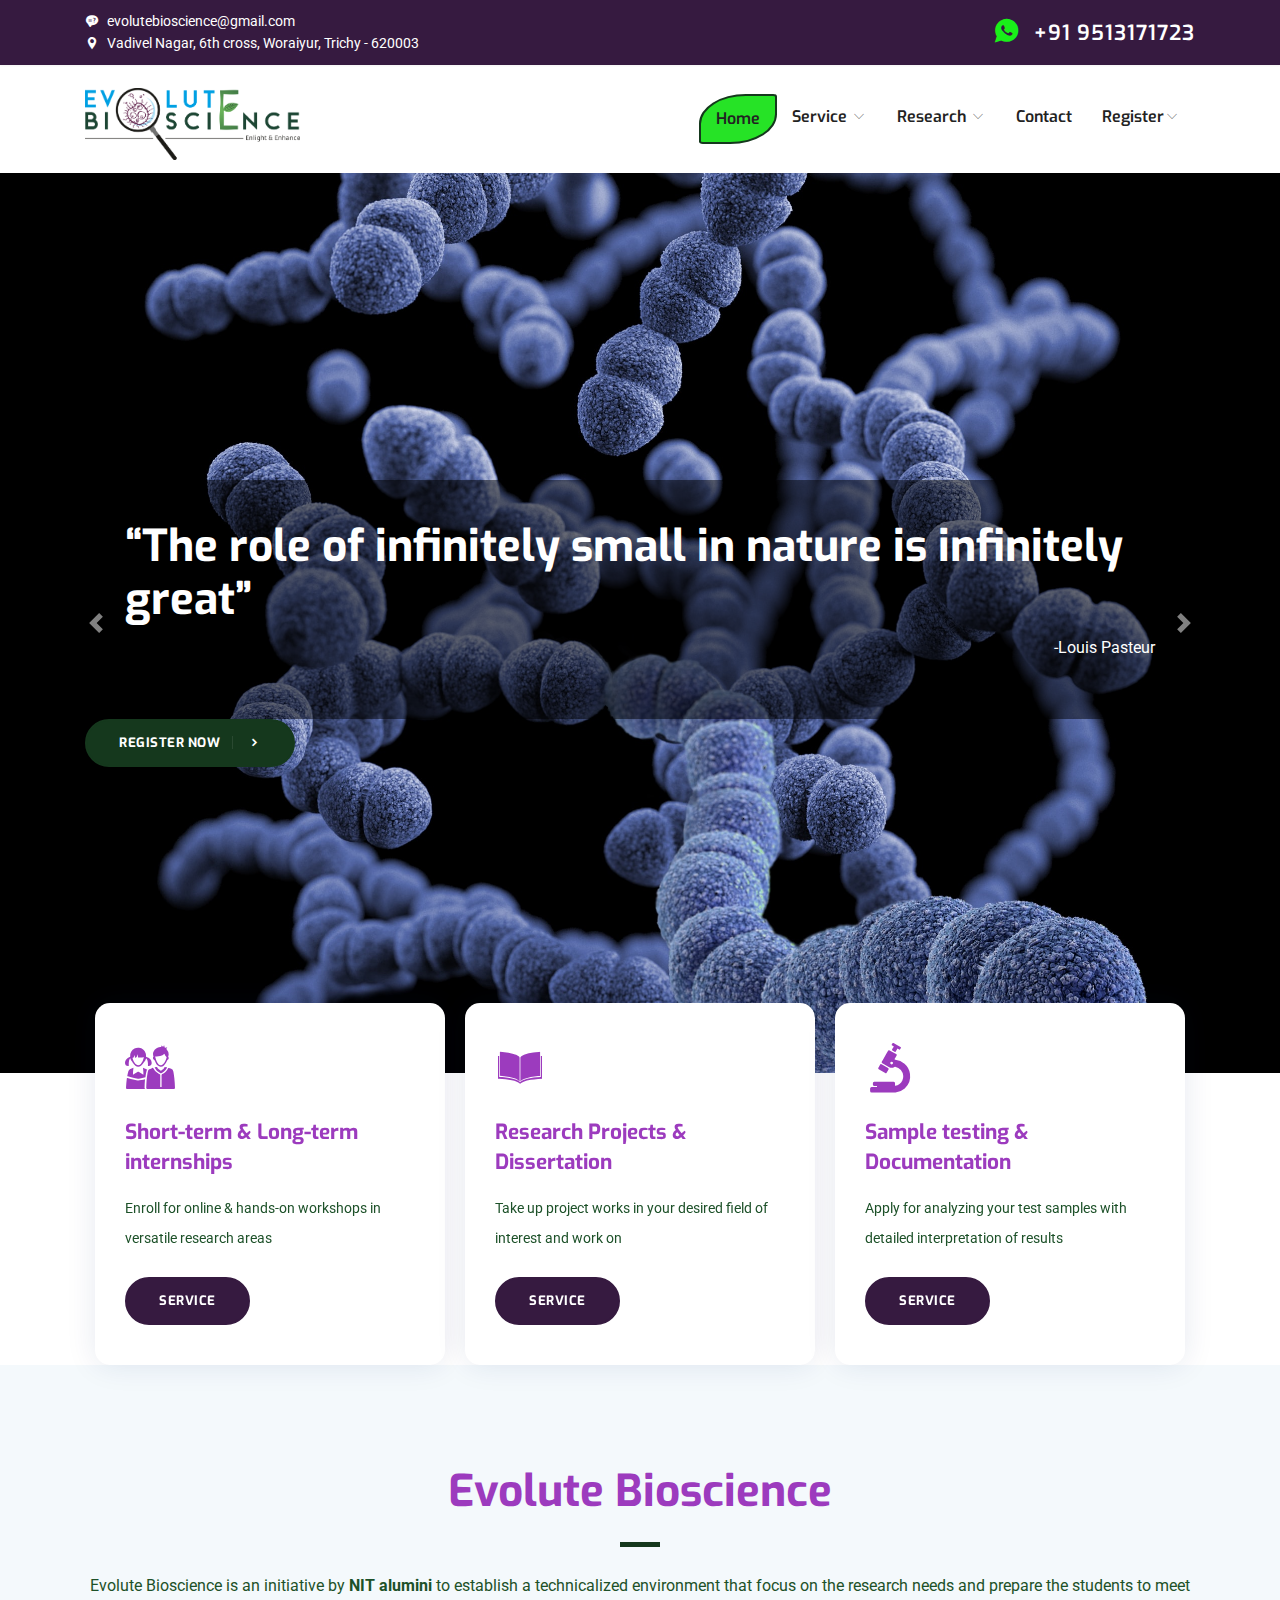
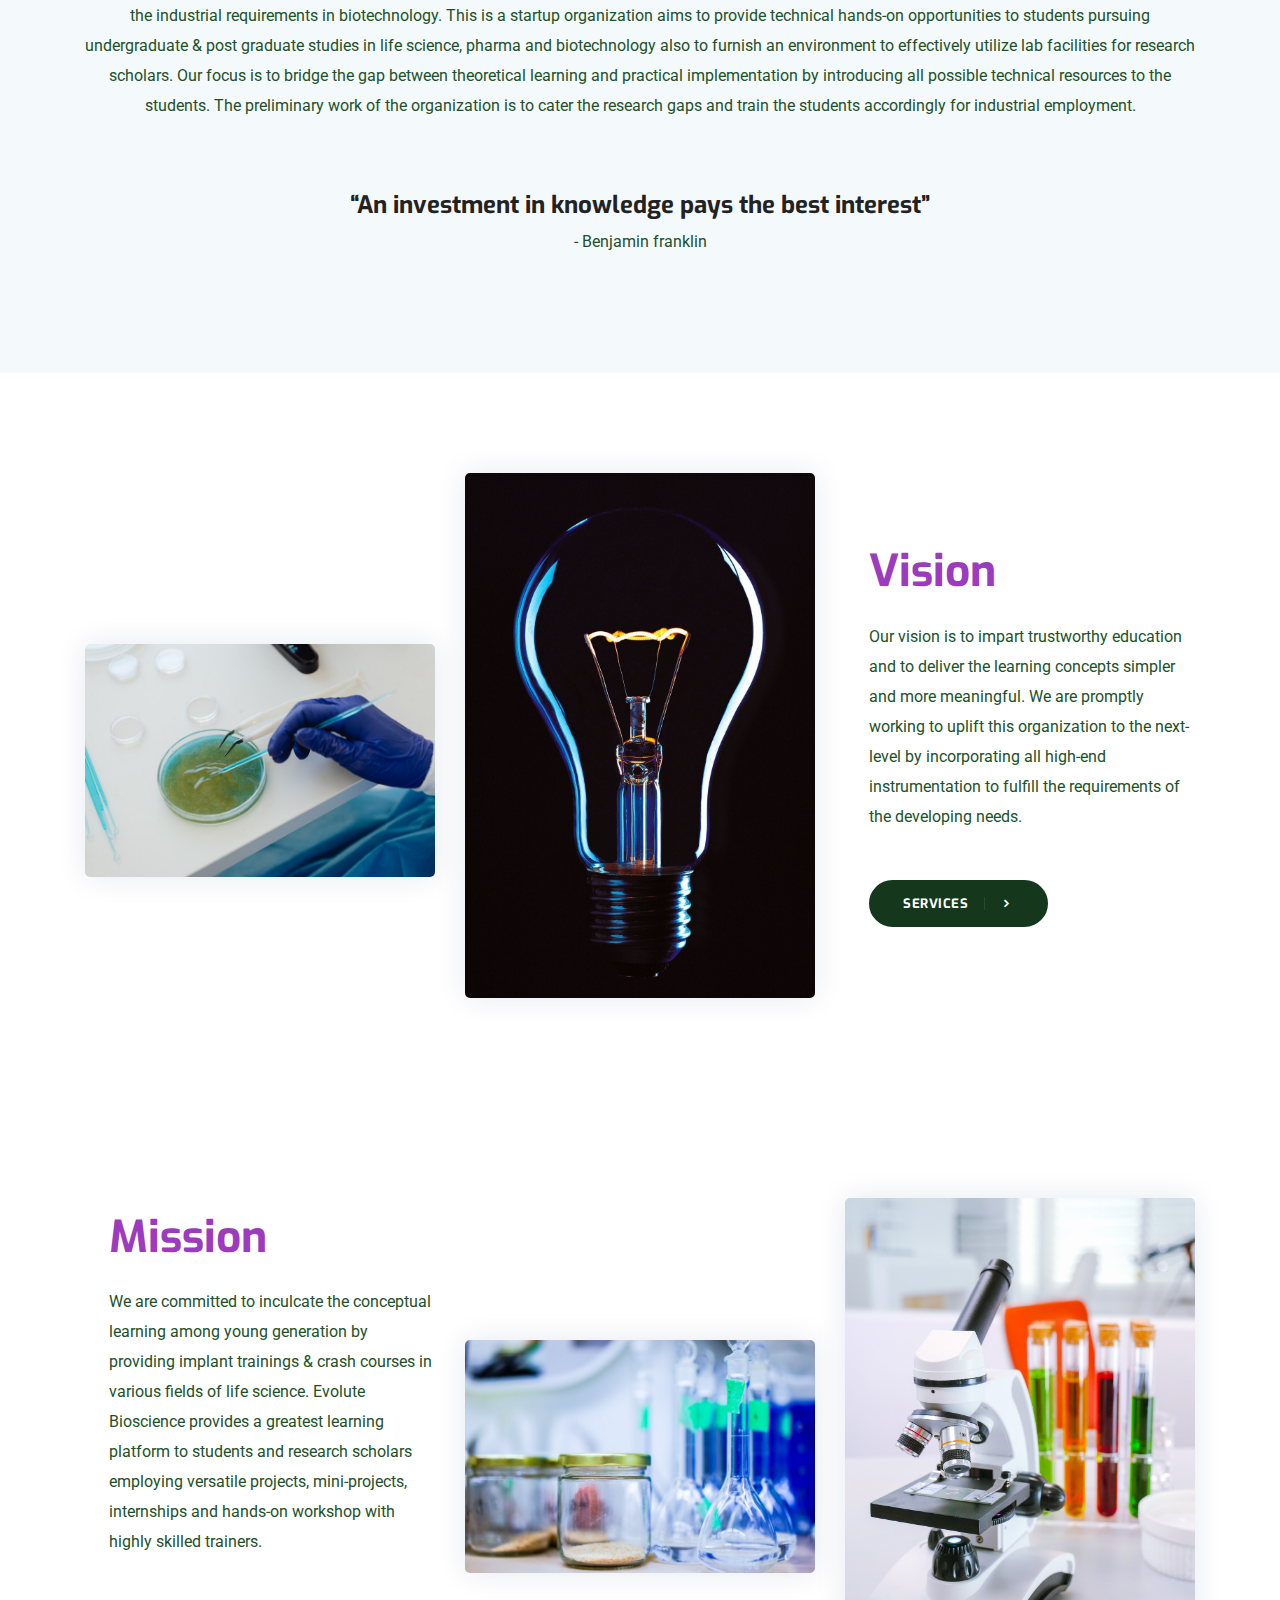
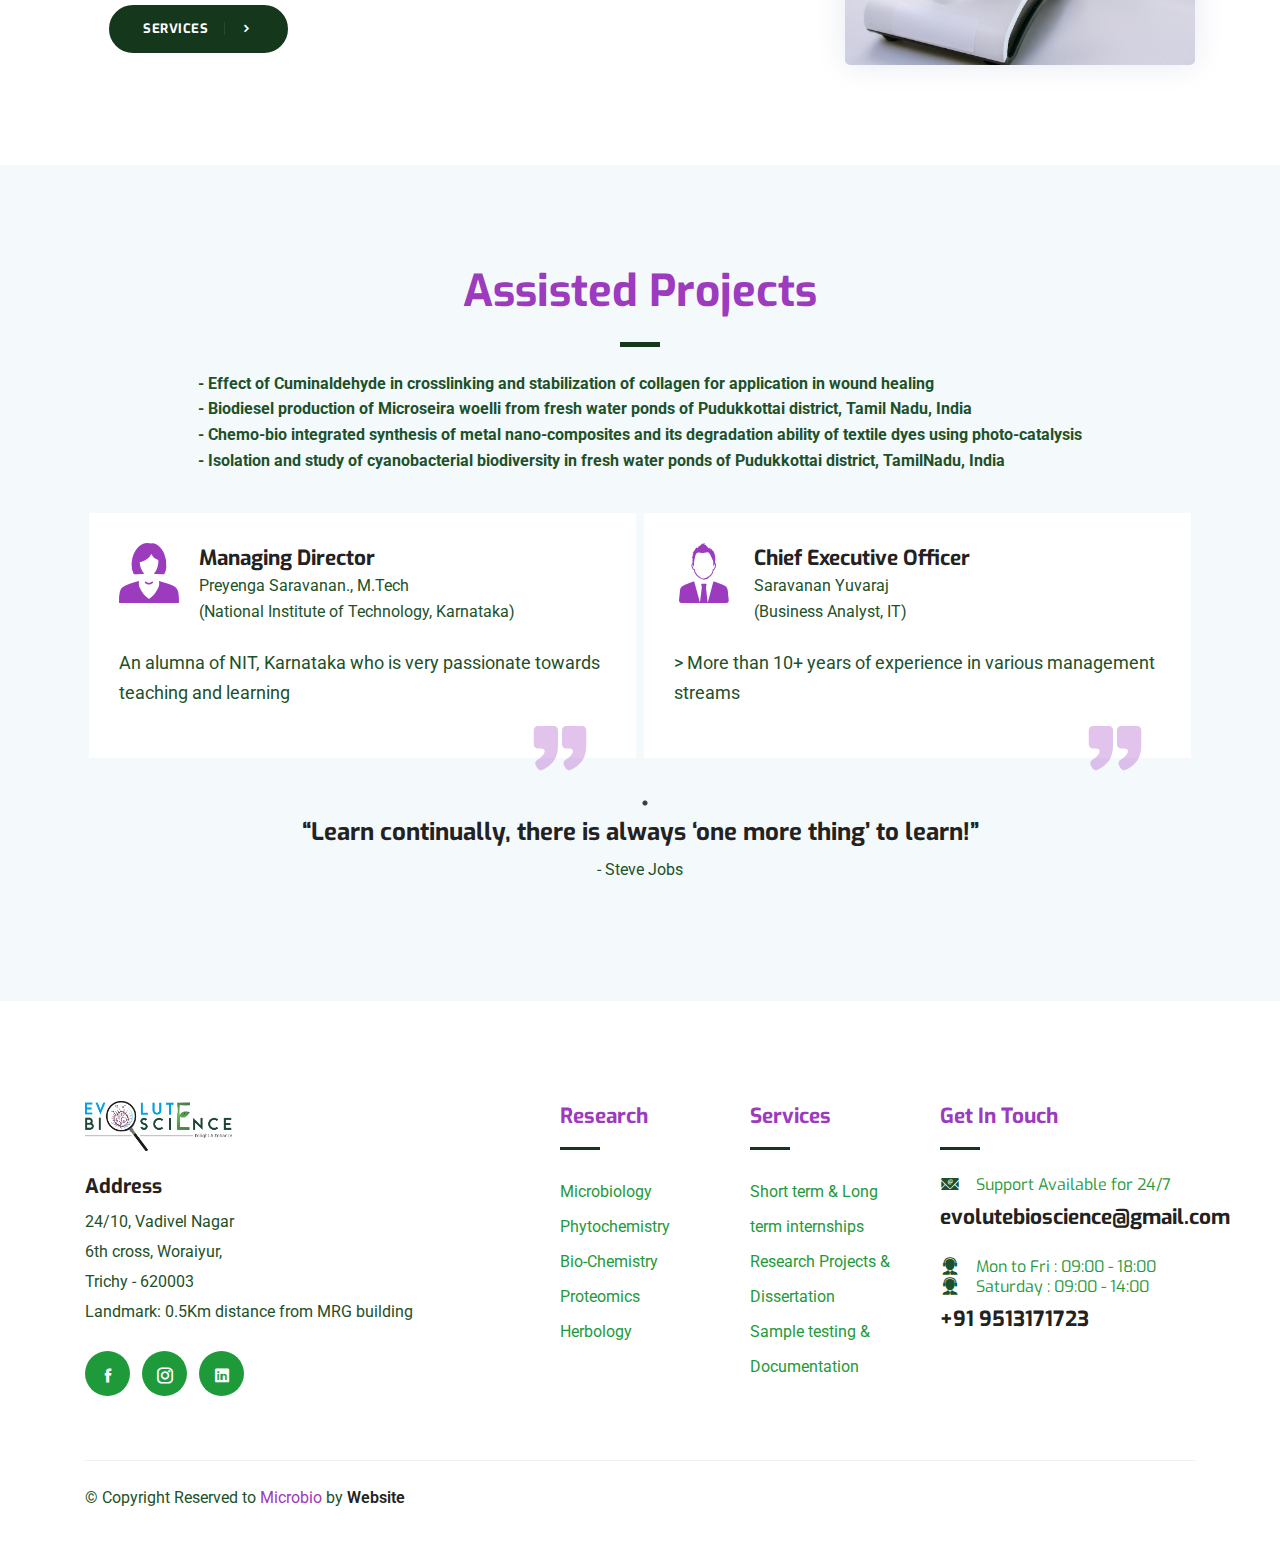
==== commit 5445c4d7: "updated" ====
--- a/index.html
+++ b/index.html
@@ -7,9 +7,10 @@
   <meta name="author" content="">
 
   <title>Evolute Bioscience</title>
+  <!-- <link rel="shortcut icon href="http://www.your-web-site-name.com/favicon.ico"> -->
 
   <!-- Favicon -->
-  <link rel="shortcut icon" type="image/x-icon" href="/images/favicon.ico" />
+  <link rel="shortcut icon" type="image/x-icon" href="/images/Capture.ico" />
 
   <!-- bootstrap.min css -->
   <link rel="stylesheet" href="plugins/bootstrap/css/bootstrap.min.css">
@@ -65,9 +66,9 @@
 					  <li class="nav-item dropdown">
 					<a class="nav-link dropdown-toggle" href="service.html" id="dropdown02" data-toggle="dropdown" aria-haspopup="true" aria-expanded="false">Service <i class="icofont-thin-down"></i></a>
 					<ul class="dropdown-menu" aria-labelledby="dropdown02">
-						<li><a class="dropdown-item" href="https://evolutebioscience.netlify.app/service.html#service1">Short-term & Long-term internships</a></li>
-						<li><a class="dropdown-item" href="https://evolutebioscience.netlify.app/service.html#service2">Final year Projects & Mini projects</a></li>
-						<li><a class="dropdown-item" href="https://evolutebioscience.netlify.app/service.html#service3">Sample Testing Services</a></li>
+						<li><a class="dropdown-item" href="service.html#service1">Short-term & Long-term internships</a></li>
+						<li><a class="dropdown-item" href="service.html#service2">Final year Projects & Mini projects</a></li>
+						<li><a class="dropdown-item" href="service.html#service3">Sample Testing Services</a></li>
 
 					</ul>
 			  	</li>
@@ -106,7 +107,7 @@
 				<a class="nav-link dropdown-toggle" href="register.html" id="dropdown02" data-toggle="dropdown" aria-haspopup="true" aria-expanded="false">Register<i class="icofont-thin-down"></i></a>
 				<ul class="dropdown-menu" aria-labelledby="dropdown02">
 					<li><a class="dropdown-item" href="register.html">Project & Intern Registration</a></li>
-					<li><a class="dropdown-item" href="register.html">Sample Analysis Form</a></li>
+					<li><a class="dropdown-item" href="register.html">Sample Analysis Registration</a></li>
 					
 
 				</ul>
@@ -252,7 +253,7 @@
 						<span></span>
 						<h4 class="mb-3">Short-term & Long-term internships</h4>
 						<p class="mb-4">Enroll for online & hands-on workshops in versatile research areas</p>
-						<a href="https://evolutebioscience.netlify.app/service.html#service1" class="btn btn-main btn-round-full">Service</a>
+						<a href="service.html#service1" class="btn btn-main btn-round-full">Service</a>
 					</div>
 				
 					<div class="feature-item mb-5 mb-lg-0">
@@ -262,7 +263,7 @@
 						<span></span>
 						<h4 class="mb-3">Research Projects & Dissertation</h4>
                         <p class="mb-4">Take up project works in your desired  field of interest and work on</p>
-						<a href="https://evolutebioscience.netlify.app/service.html#service2" class="btn btn-main btn-round-full">Service</a>
+						<a href="service.html#service2" class="btn btn-main btn-round-full">Service</a>
 						<!-- <ul class="w-hours list-unstyled">
 		                    <li class="d-flex justify-content-between">Mon - Fri : <span>8:00 - 17:00</span></li>
 		                     <li class="d-flex justify-content-between">Thu - Fri : <span>9:00 - 17:00</span></li> 
@@ -277,7 +278,7 @@
 						<span></span>
 						<h4 class="mb-3">Sample testing & Documentation</h4>
 						<p class="mb-4">Apply for analyzing your test samples with detailed interpretation of results</p>
-						<a href="https://evolutebioscience.netlify.app/service.html#service3" class="btn btn-main btn-round-full">Service</a>
+						<a href="service.html#service3" class="btn btn-main btn-round-full">Service</a>
 					</div>
 				</div>
 			</div>
@@ -513,11 +514,10 @@
 						Trichy - 620003<br>
 						Landmark: 0.5Km distance from MRG building
 						</p>
-
-					<ul class="list-inline footer-socials mt-4">
-						<li class="list-inline-item"><a href="https://www.facebook.com/themefisher"><i class="icofont-facebook"></i></a></li>
-						<li class="list-inline-item"><a href="https://twitter.com/themefisher"><i class="icofont-twitter"></i></a></li>
-						<li class="list-inline-item"><a href="https://www.pinterest.com/themefisher/"><i class="icofont-linkedin"></i></a></li>
+	                                <ul class="list-inline footer-socials mt-4">
+						<li class="list-inline-item"><a href="https://www.facebook.com/profile.php?id=100072938873774"><i class="icofont-facebook"></i></a></li>
+						<li class="list-inline-item"><a href="https://www.instagram.com/evolute_bioscience"><i class="icofont-instagram"></i></a></li>
+						<li class="list-inline-item"><a href="https://www.linkedin.com/feed/"><i class="icofont-linkedin"></i></a></li>
 					</ul>
 				</div>
 			</div>
@@ -528,11 +528,11 @@
 					<div class="divider mb-4"></div>
 
 					<ul class="list-unstyled footer-menu lh-35">
-						<li><a href="https://evolutebioscience.netlify.app/service.html">Microbiology </a></li>
-						<li><a href="https://evolutebioscience.netlify.app/service.html">Phytochemistry</a></li>
-						<li><a href="https://evolutebioscience.netlify.app/service.html">Bio-Chemistry</a></li>
-						<li><a href="https://evolutebioscience.netlify.app/service.html">Proteomics</a></li>
-                        			<li><a href="https://evolutebioscience.netlify.app/service.html">Herbology</a></li>
+						<li><a href="service.html">Microbiology </a></li>
+						<li><a href="service.html">Phytochemistry</a></li>
+						<li><a href="service.html">Bio-Chemistry</a></li>
+						<li><a href="service.html">Proteomics</a></li>
+                        			<li><a href="service.html">Herbology</a></li>
 						<!-- <li><a href="#">Bioprocess technology</a></li> -->
                                                <!-- <li><a href="#">Environmental biotechnology </a></li>
 						<li><a href="#">Nanobiotechnology</a></li>
@@ -549,9 +549,9 @@
 					<div class="divider mb-4"></div>
 
 					<ul class="list-unstyled footer-menu lh-35">
-						<li><a href="https://evolutebioscience.netlify.app/service.html#service1">Short term & Long term internships</a></li>
-						<li><a href="https://evolutebioscience.netlify.app/service.html#service2">Research Projects & Dissertation</a></li>
-						<li><a href="https://evolutebioscience.netlify.app/service.html#service3">Sample testing & Documentation</a></li>
+						<li><a href="service.html#service1">Short term & Long term internships</a></li>
+						<li><a href="service.html#service2">Research Projects & Dissertation</a></li>
+						<li><a href="service.html#service3">Sample testing & Documentation</a></li>
 					</ul>
 				</div>
 			</div>
--- a/css/style.css
+++ b/css/style.css
@@ -2,6 +2,14 @@
 Theme bgColor - #9c3bbe,(#9c3bbe)
 body second color (text) - #14bf3b (or) #1f9a3b
 theme second bgColor - #15381d, (#15381d)
+/////////
+Theme bgColor - #9c3bbe,(#9c3bbe)
+body second color (text) - #14bf3b (or) #1f9a3b
+theme second bgColor - #15381d, (#15381d)
+theme bg color dark - #9c3bbe;
+bg text - #1d5129;
+header purple - #361a40
+purple text - #9c3bbe
 */
 
 @import url("https://fonts.googleapis.com/css?family=Exo:500,600,700|Roboto&display=swap");
@@ -14,7 +22,7 @@
   font-family: "Roboto", sans-serif;
   -webkit-font-smoothing: antialiased;
   font-size: 16px;
-  color: #1f9a3b;
+  color: #1d5129;
   font-weight: 400;
 }
 
@@ -108,9 +116,9 @@
 }
 
 .btn-main {
-  background: #9c3bbe;
-  color: #fff;
-  border-color: #9c3bbe;
+  background: #361a40;
+  color: #fff;
+  border-color: #361a40;
 }
 
 .btn-main:hover {
@@ -429,7 +437,7 @@
 }
 
 .header-top-bar {
-  background: #9c3bbe;
+  background: #361a40;
   font-size: 14px;
   padding: 10px 0px;
   box-shadow: 0 1px 2px rgba(0, 0, 0, 0.05);
@@ -1766,4 +1774,4 @@
 
 .dropdown .dropdown-menu {
   margin-left: auto !important;
-}+}
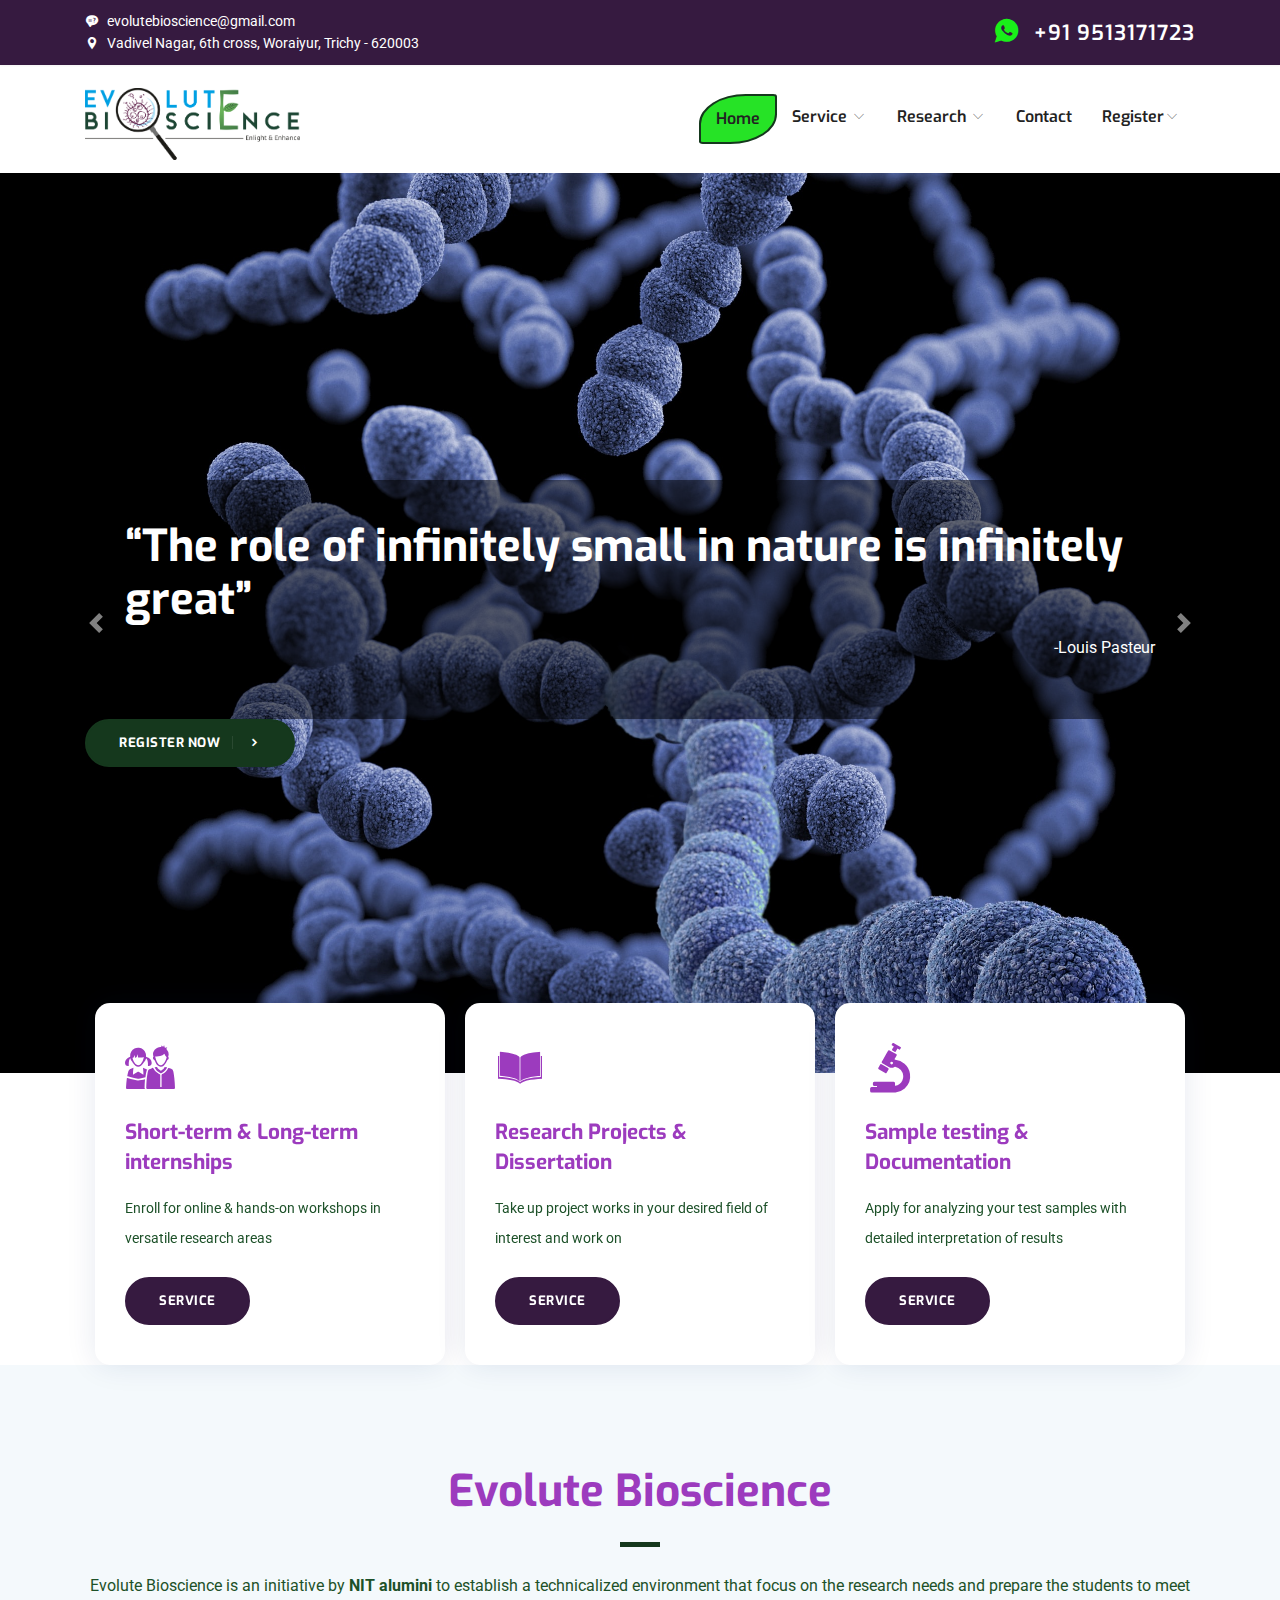
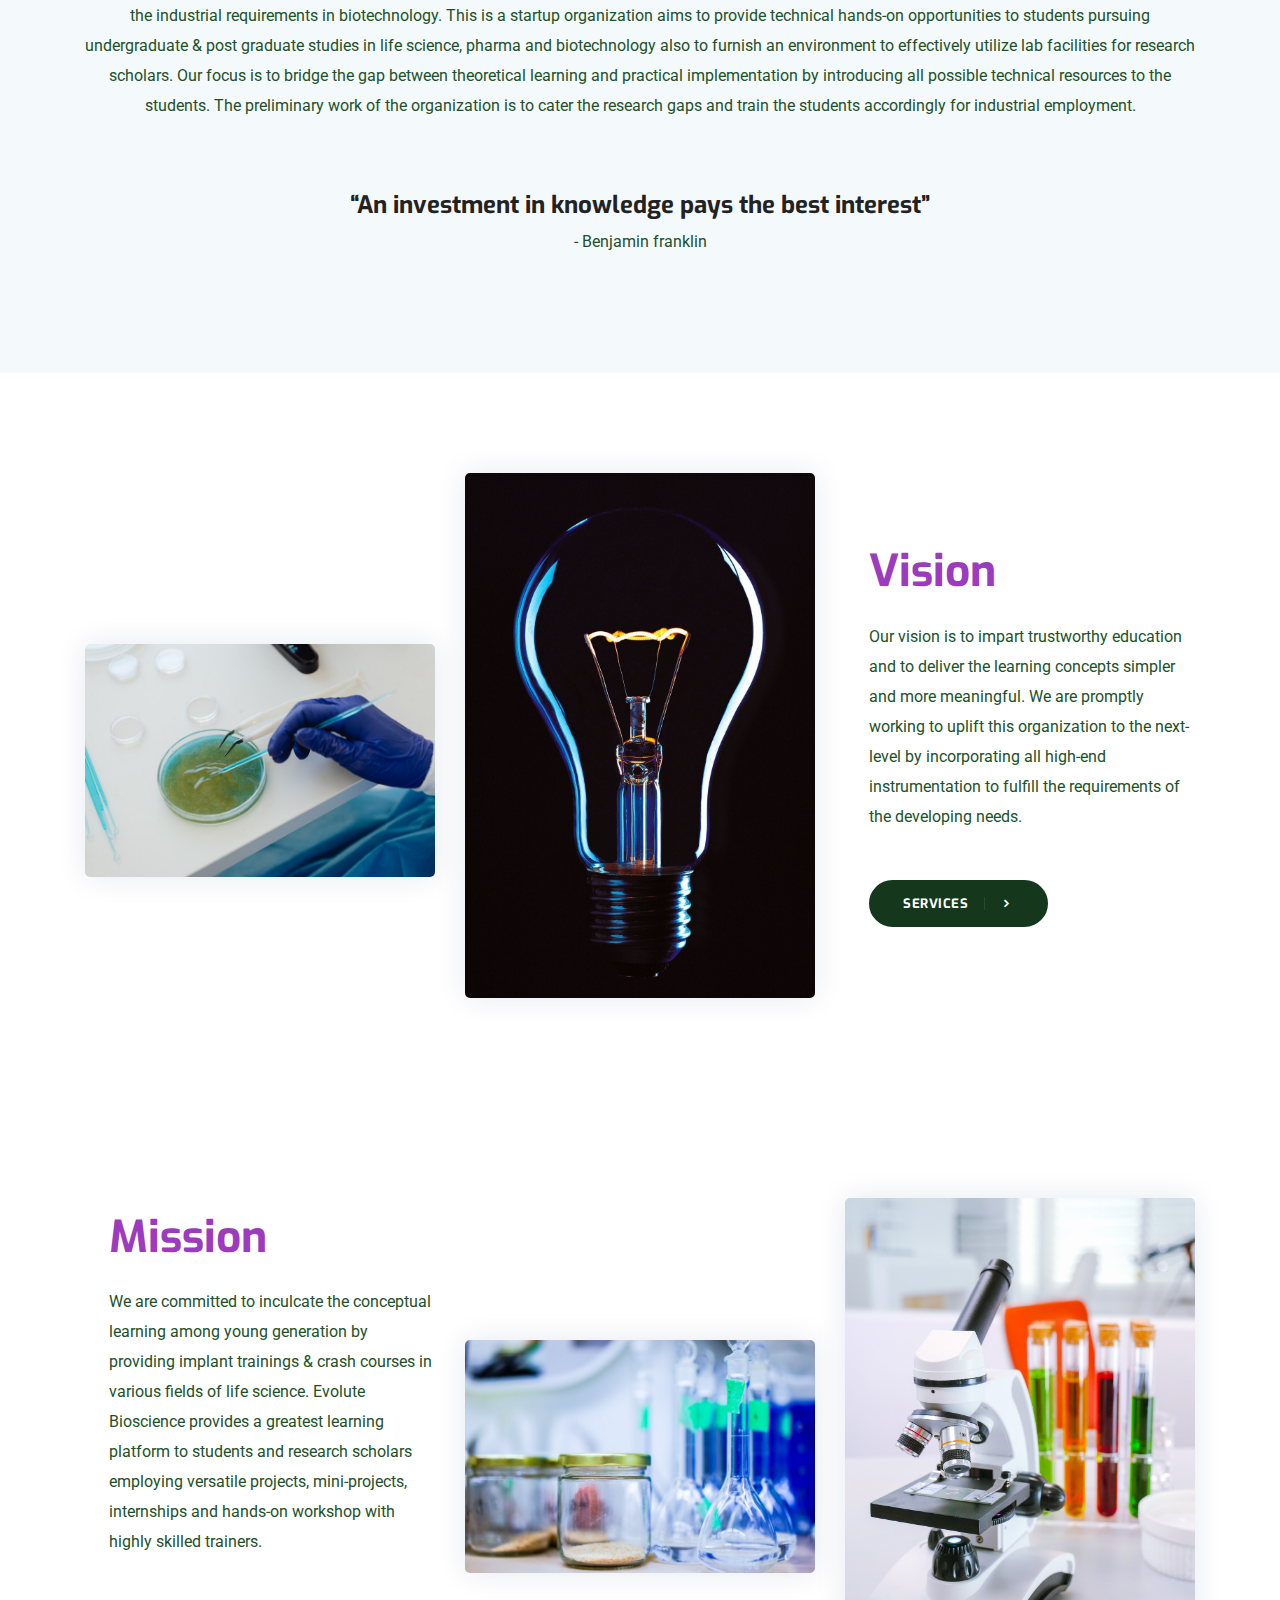
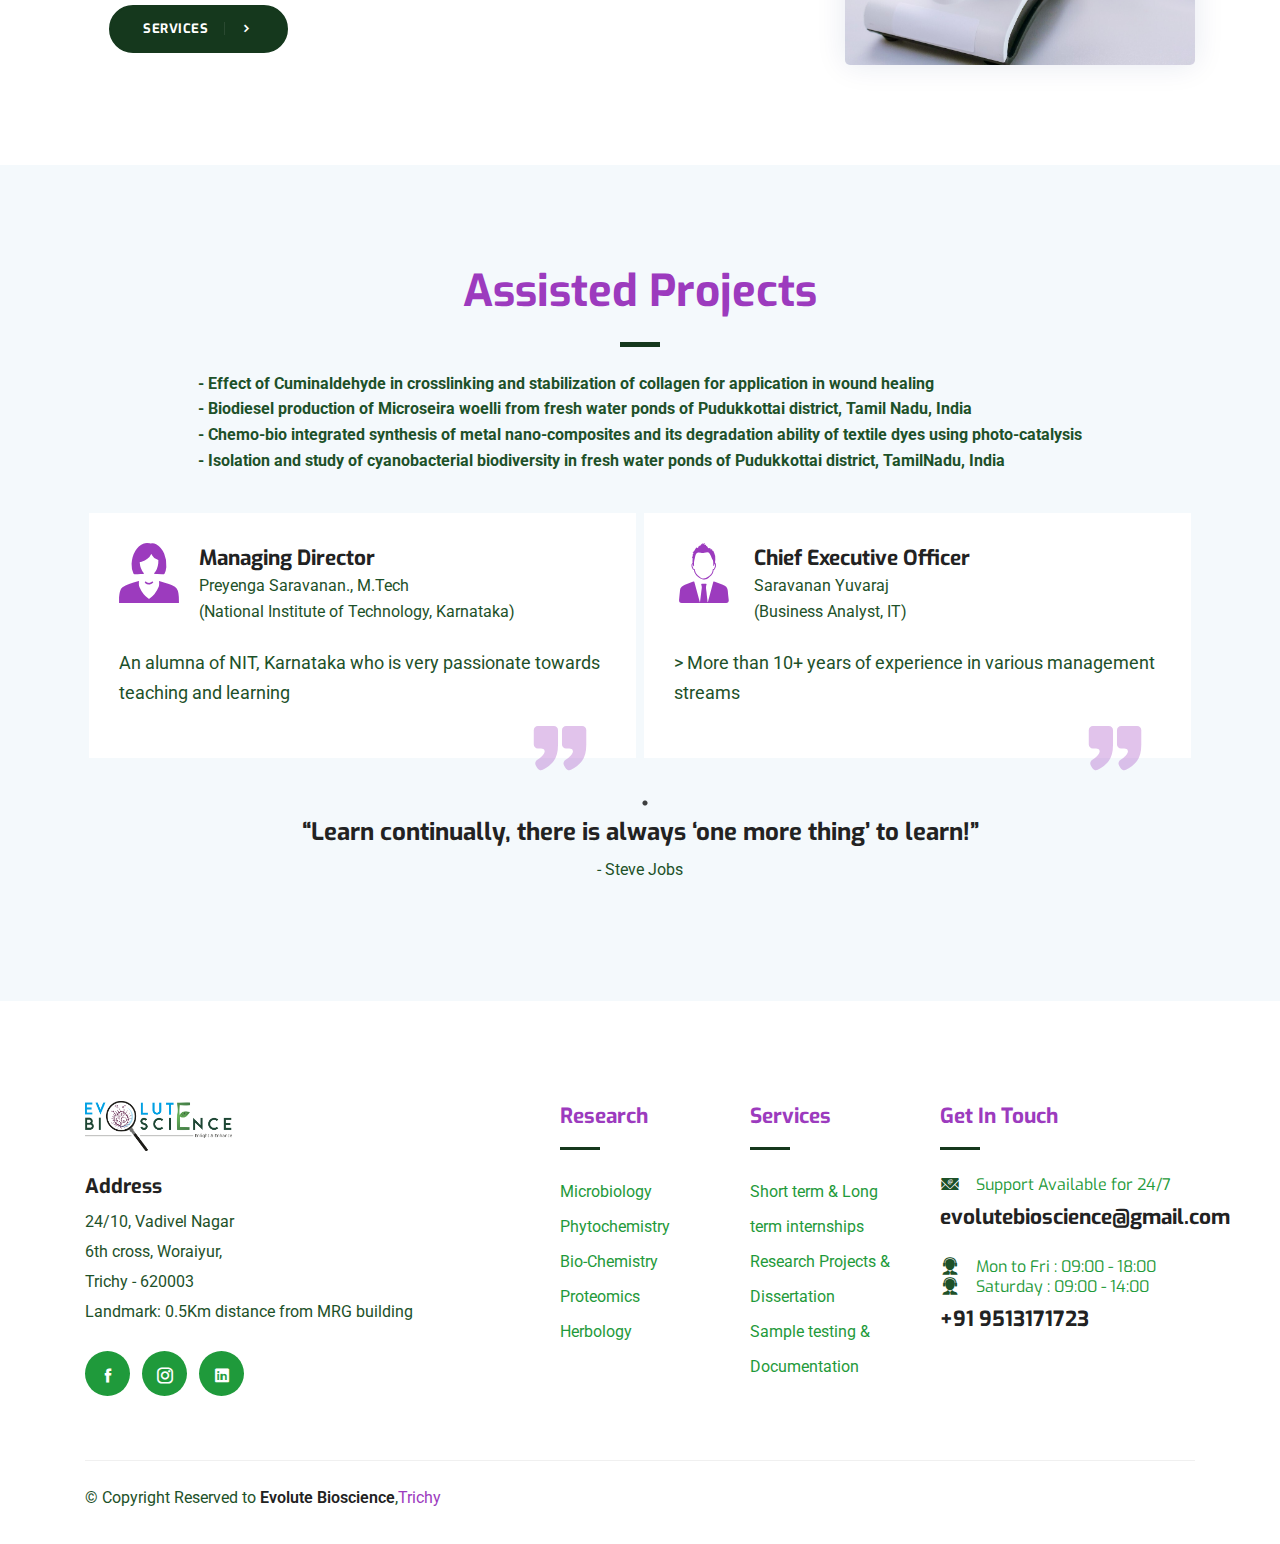
==== commit ea7a77fa: "updated" ====
--- a/index.html
+++ b/index.html
@@ -588,7 +588,7 @@
 			<div class="row align-items-center justify-content-between">
 				<div class="col-lg-6">
 					<div class="copyright">
-						&copy; Copyright Reserved to <span class="text-color">Microbio</span> by <a href="#" target="_blank">Website</a>
+						&copy; Copyright Reserved to <a href="https://haleandfit.com" target="_blank">Evolute Bioscience</a>,<span class="text-color">Trichy</span>
 					</div>
 				</div>
 				<!-- <div class="col-lg-6">
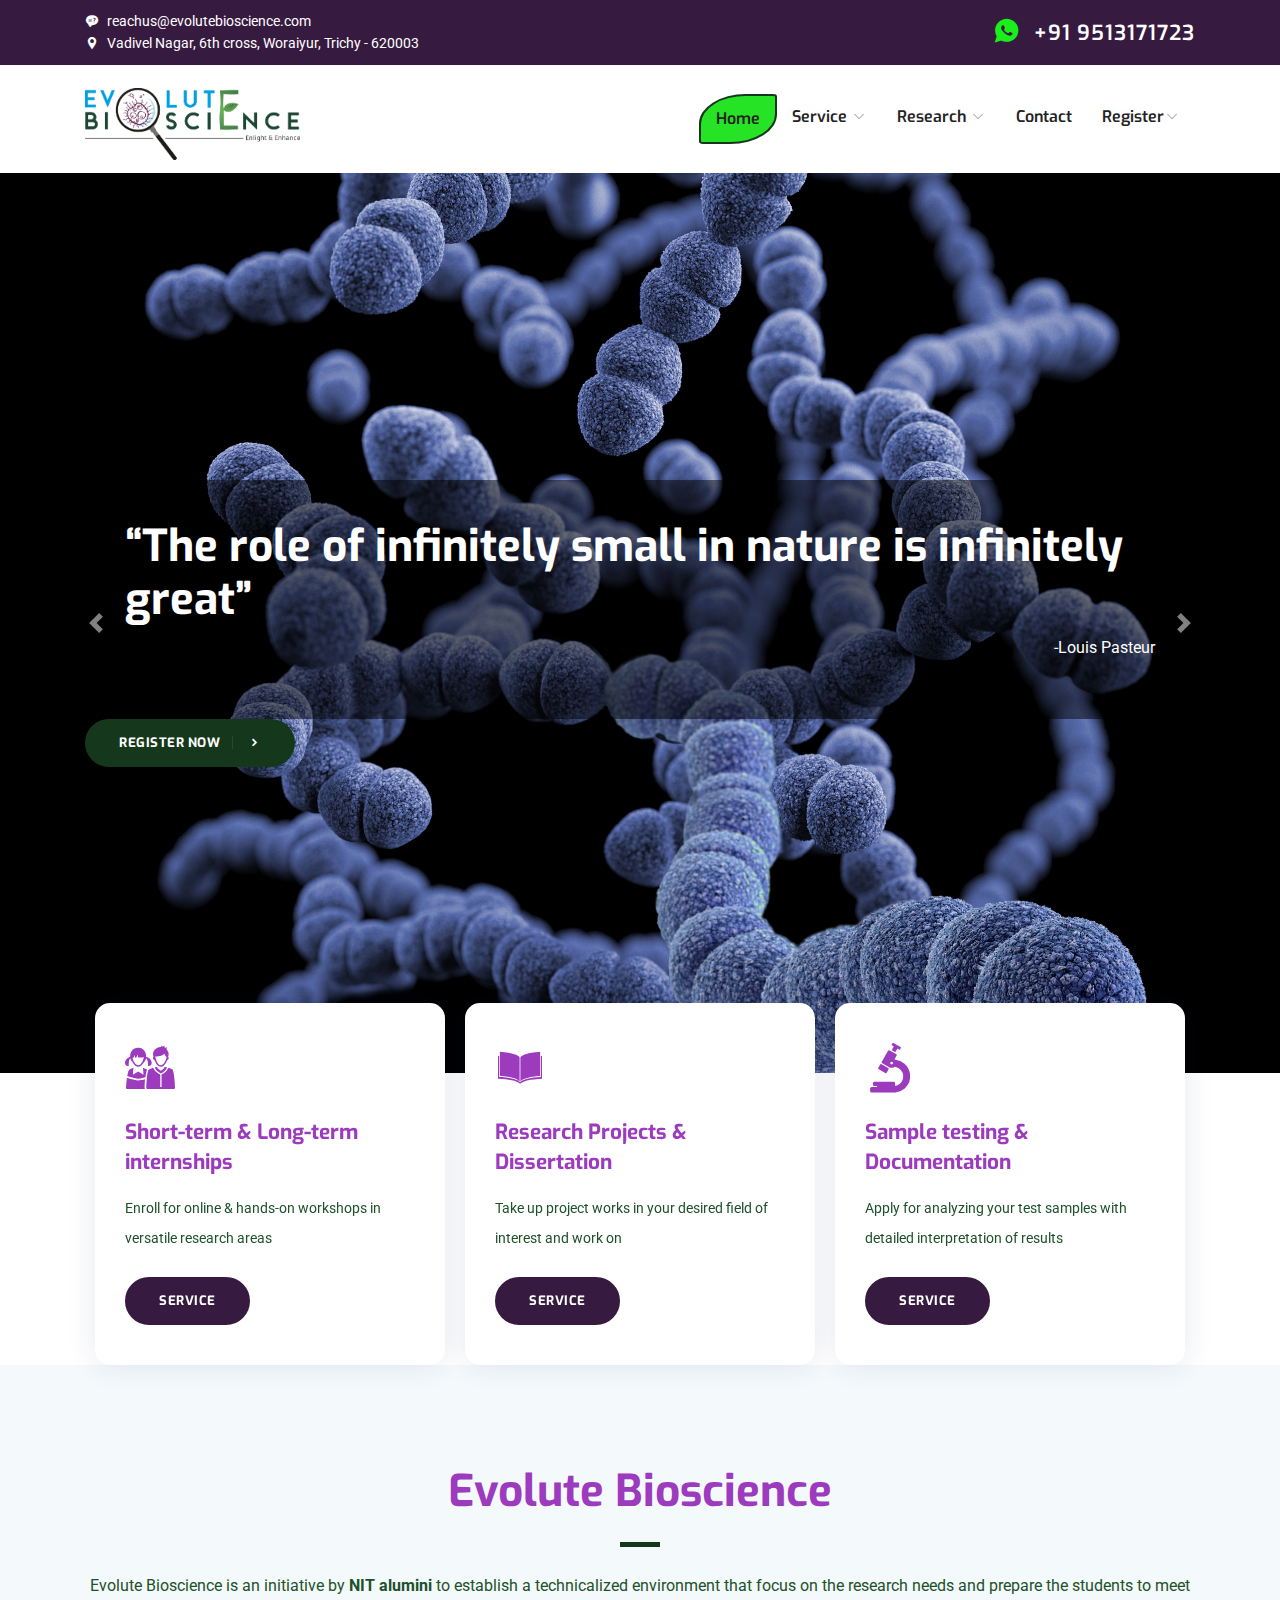
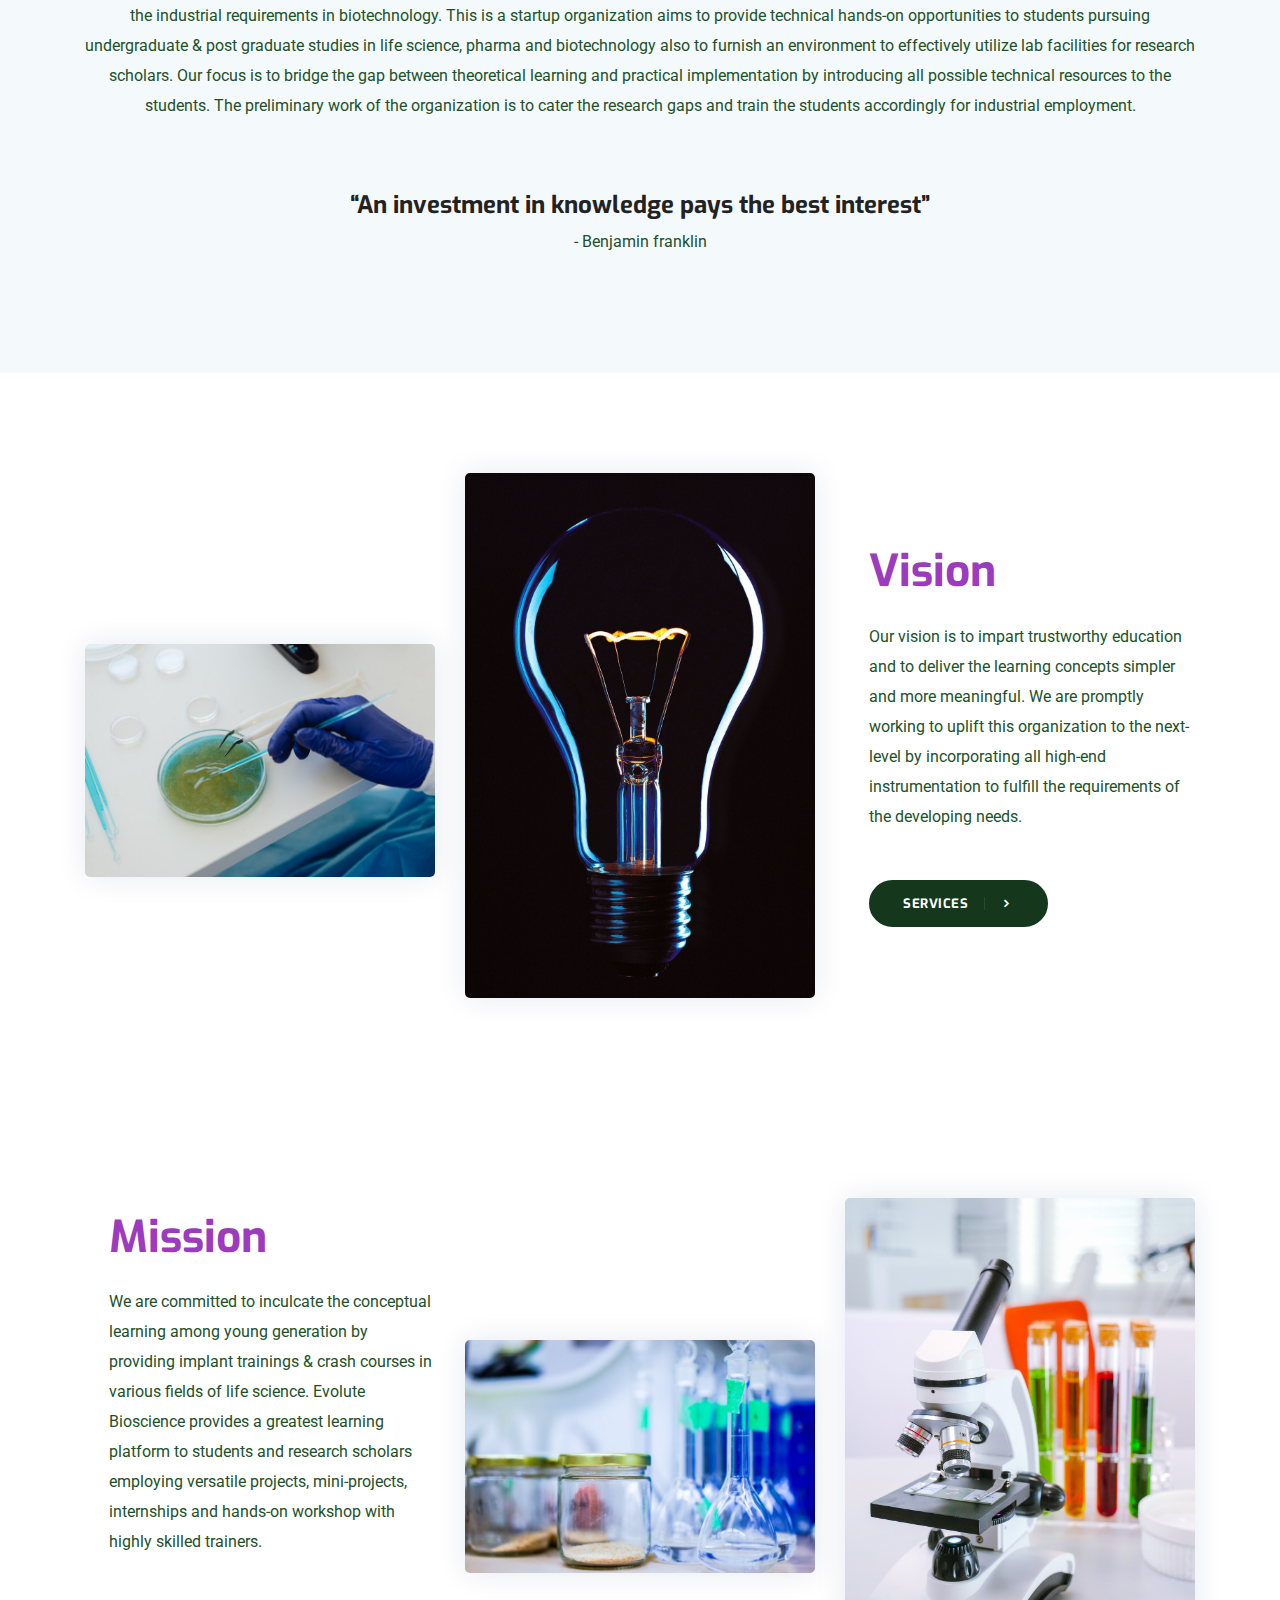
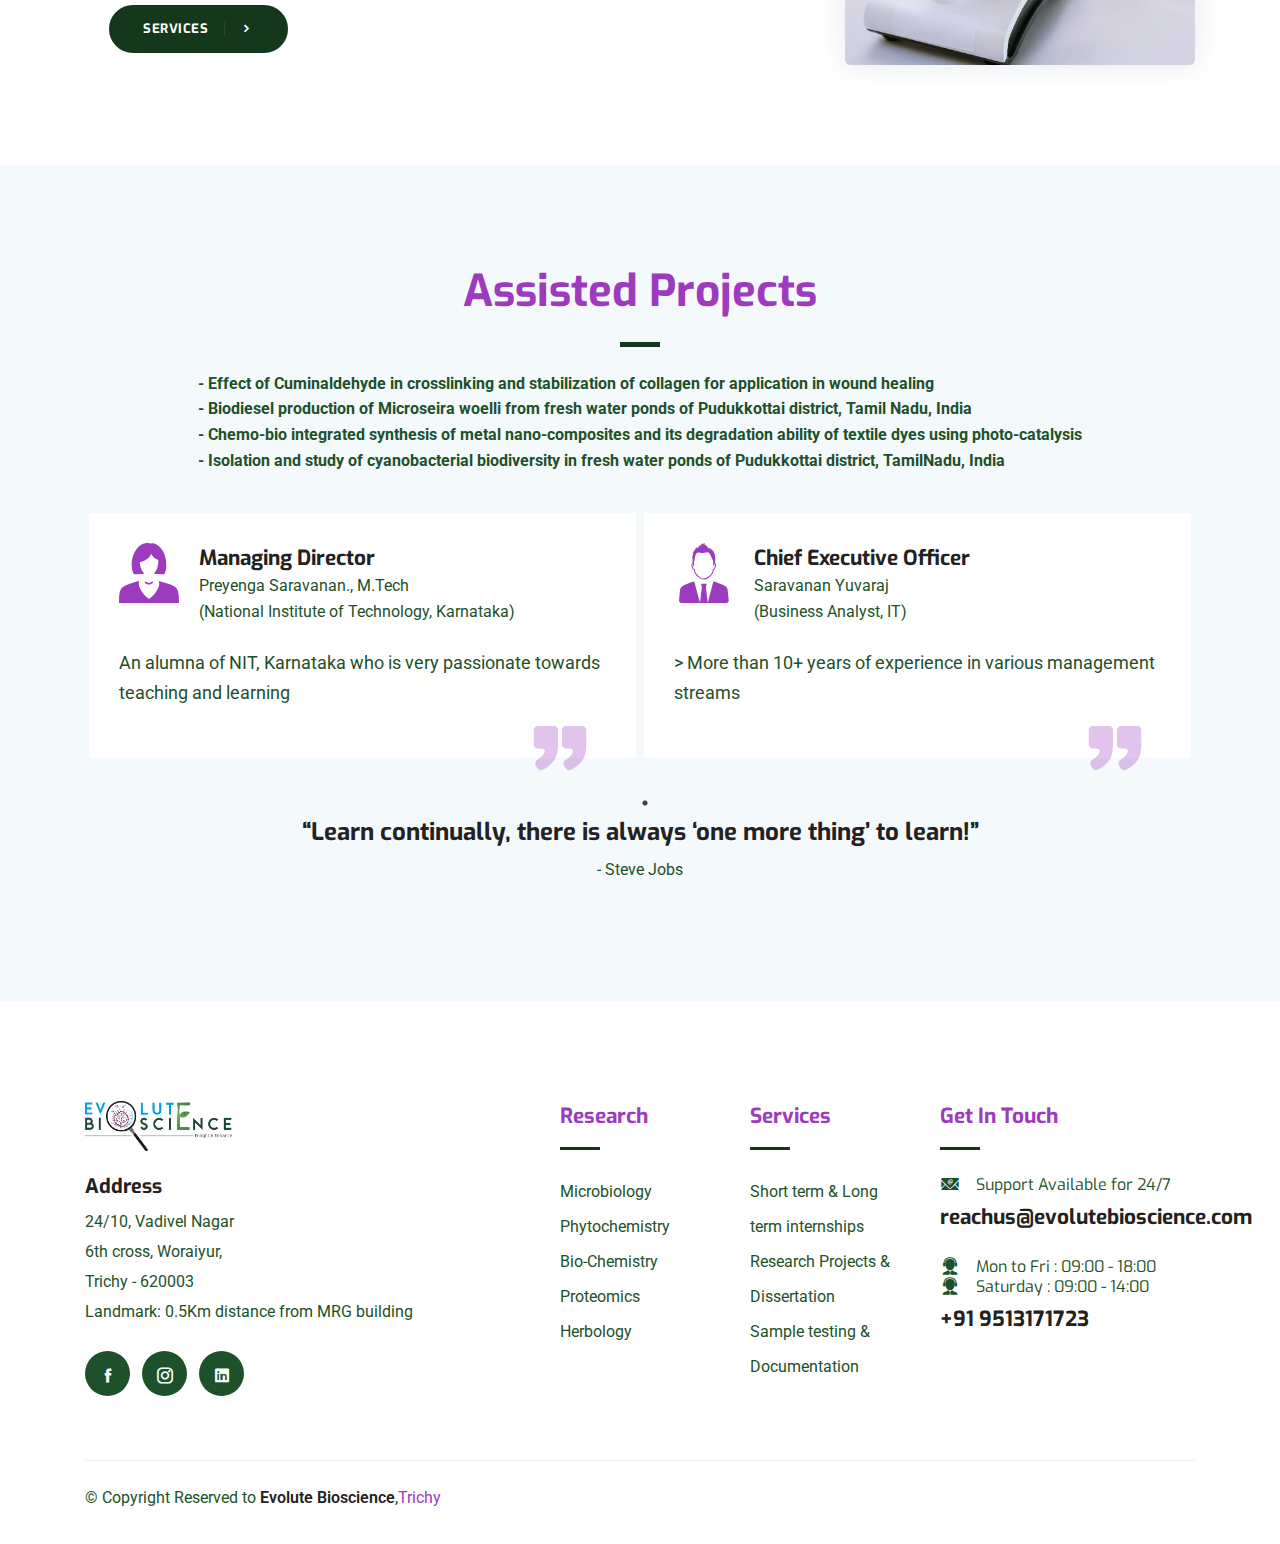
==== commit db231ce4: "email id updated" ====
--- a/index.html
+++ b/index.html
@@ -33,7 +33,7 @@
 			<div class="row align-items-center">
 				<div class="col-lg-6">
 					<ul class="top-bar-info list-inline-item pl-0 mb-0">
-						<li class="list-inline-item"><a href="mailto:evolutebioscience@gmail.com"><i class="icofont-support-faq mr-2"></i>evolutebioscience@gmail.com</a></li>
+						<li class="list-inline-item"><a href="mailto:reachus@evolutebioscience.com"><i class="icofont-support-faq mr-2"></i>reachus@evolutebioscience.com</a></li>
 						<li class="list-inline-item"><i class="icofont-location-pin mr-2"></i>Vadivel Nagar, 6th cross, Woraiyur, Trichy - 620003</li>
 					</ul>
 				</div>
@@ -566,7 +566,7 @@
 							<i class="icofont-email mr-3"></i>
 							<span class="h6 mb-0">Support Available for 24/7</span>
 						</div>
-						<h4 class="mt-2"><a href="tel:+91 9500615813">evolutebioscience@gmail.com</a></h4>
+						<h4 class="mt-2"><a href="tel:+91 9500615813">reachus@evolutebioscience.com</a></h4>
 					</div>
 
 					<div class="footer-contact-block">
--- a/css/style.css
+++ b/css/style.css
@@ -1410,7 +1410,7 @@
 }
 
 .widget .footer-menu a {
-  color: #1f9a3b;
+  color: #1d5129;
 }
 
 .widget .footer-menu a:hover {
@@ -1419,7 +1419,7 @@
 
 .footer-contact-block span {
   font-weight: 400;
-  color: #1f9a3b;
+  color: #1d5129;
 }
 
 .footer-contact-block i {
@@ -1433,7 +1433,7 @@
 .footer-socials li a {
   width: 45px;
   height: 45px;
-  background: #1f9a3b;
+  background: #1d5129;
   color: #fff;
   display: inline-block;
   text-align: center;
